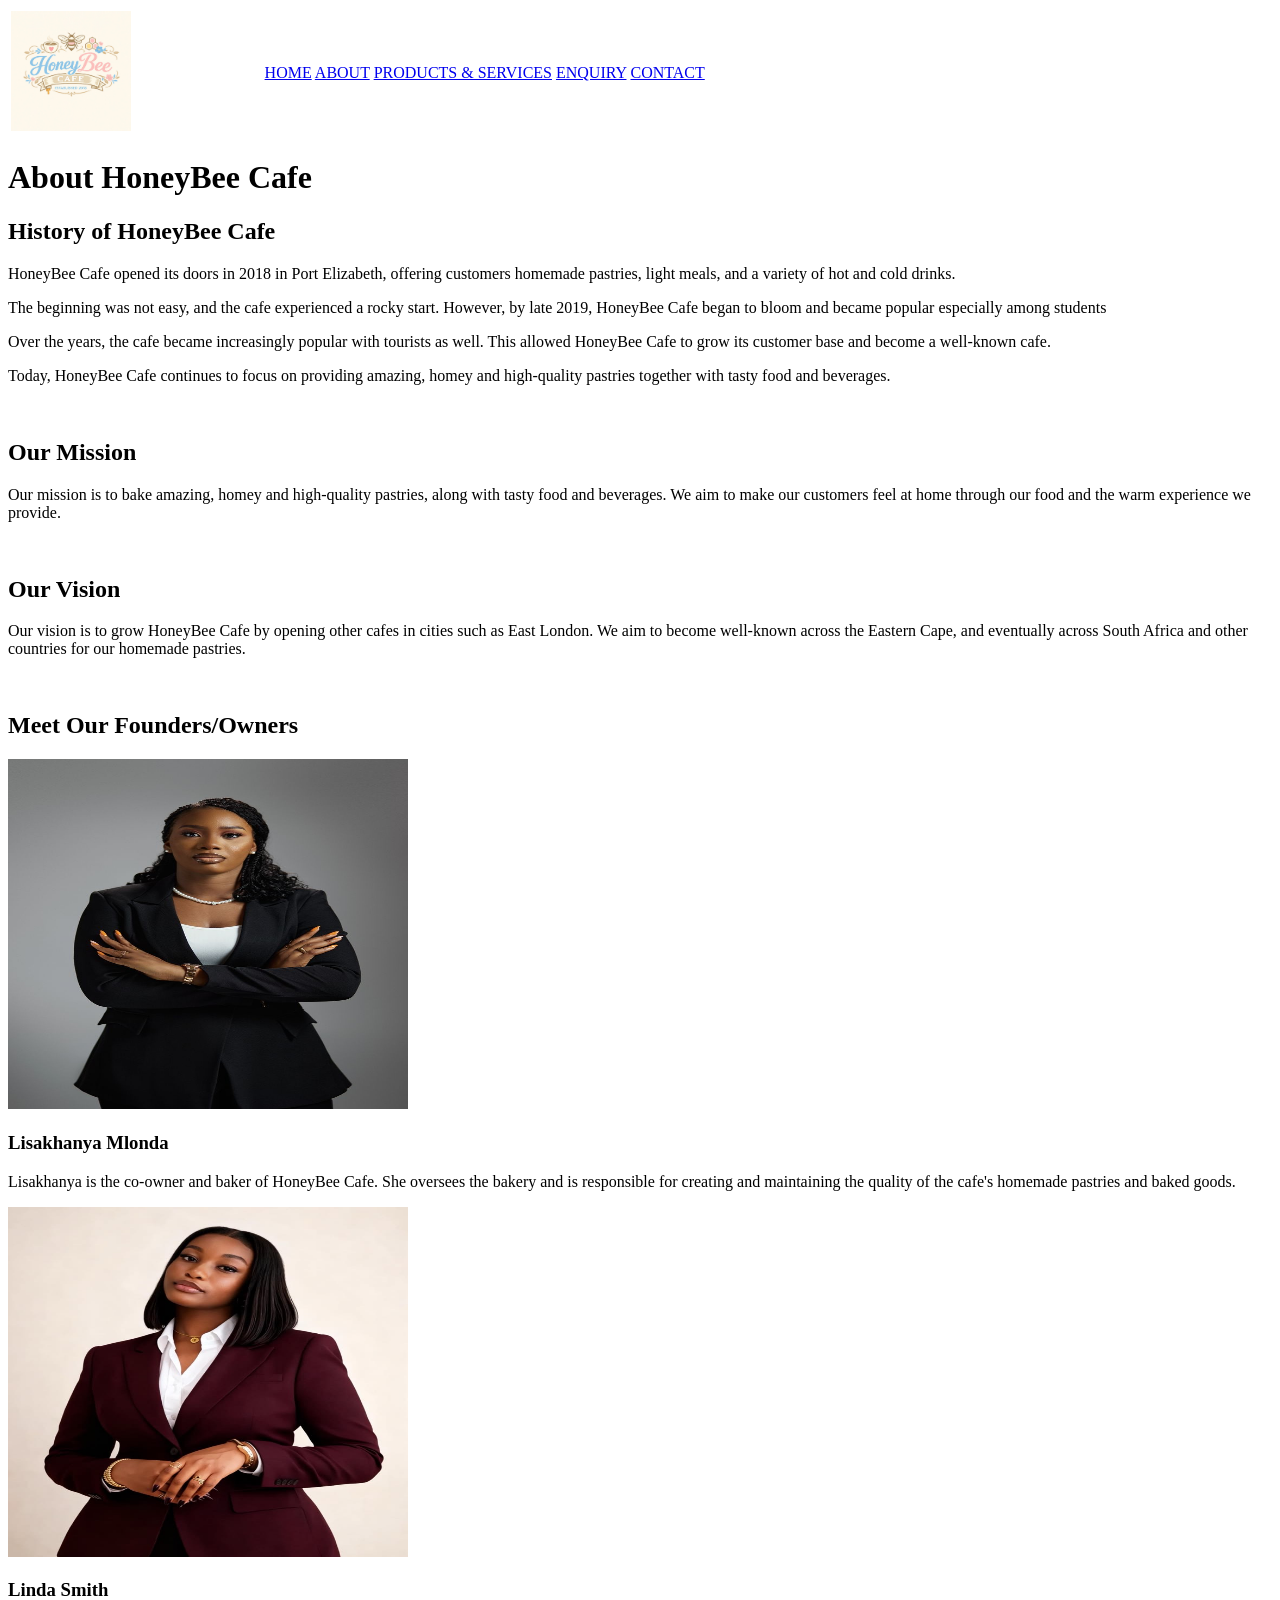
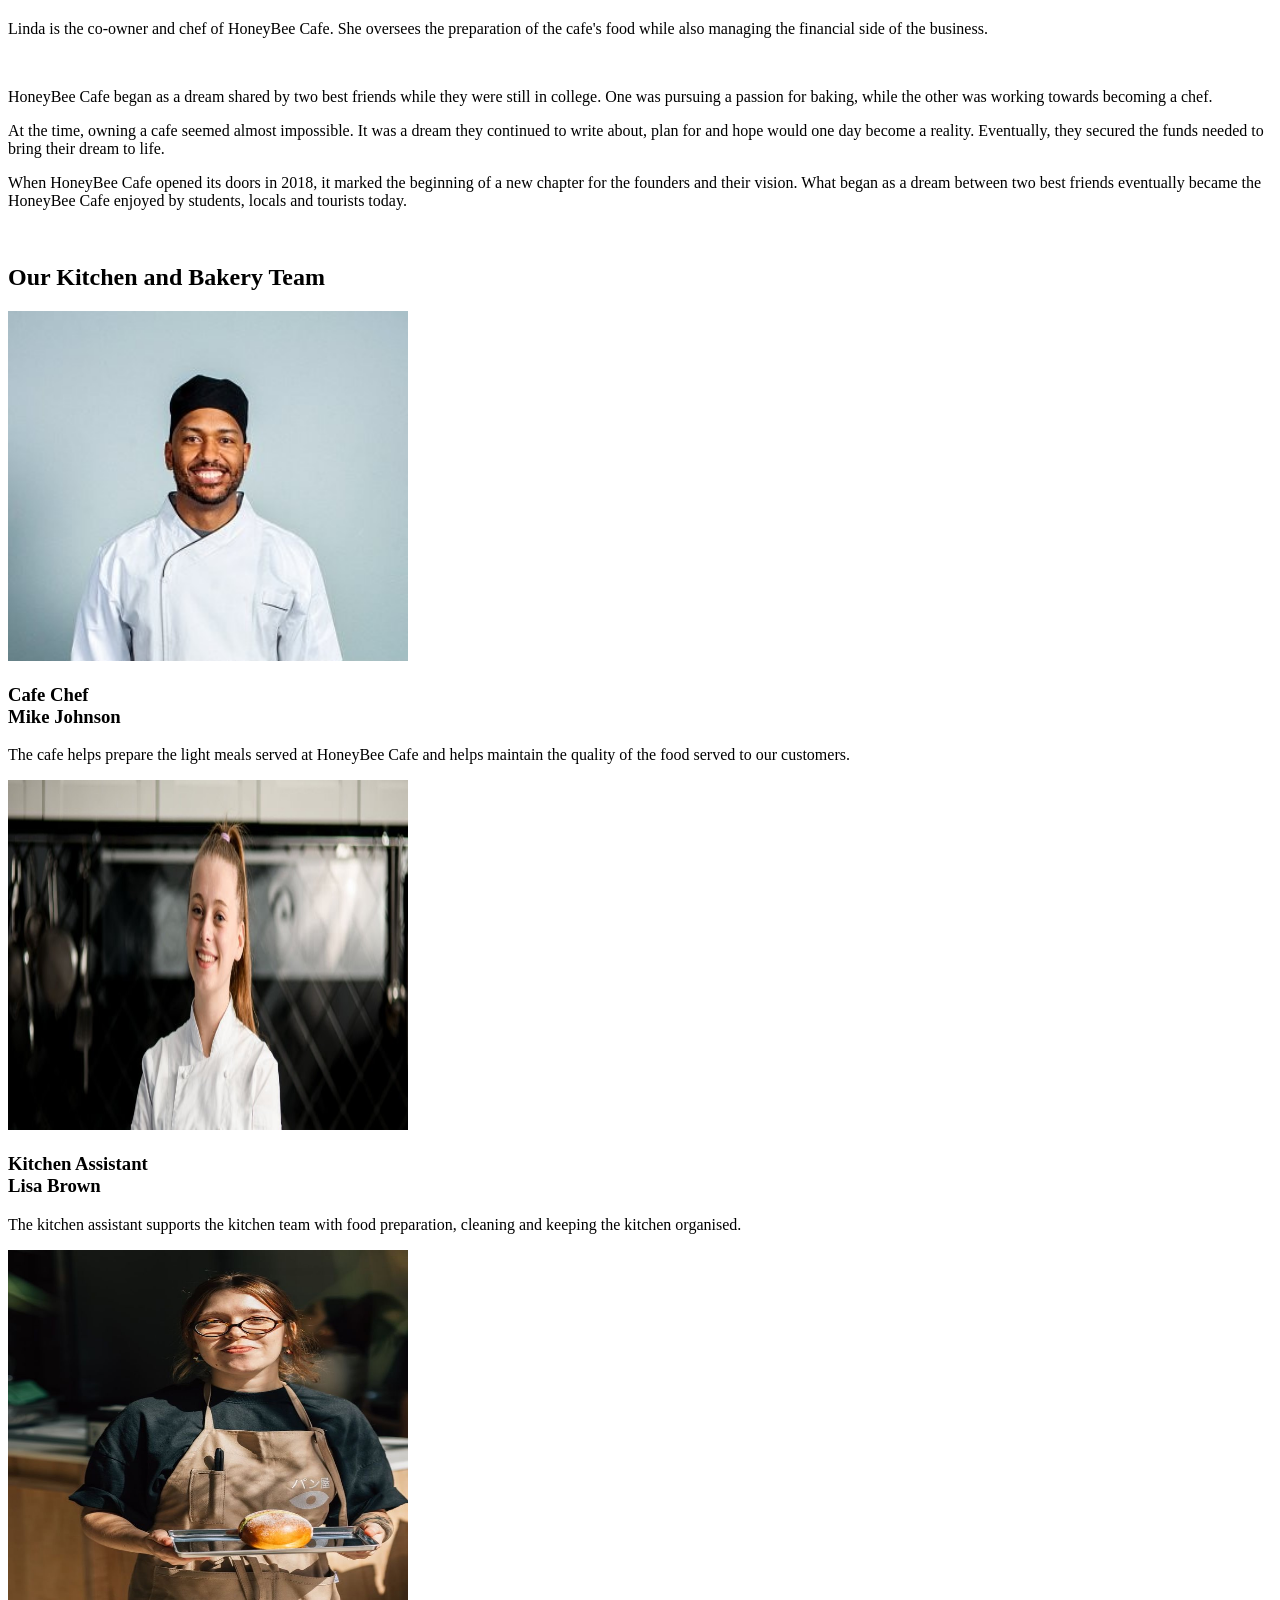
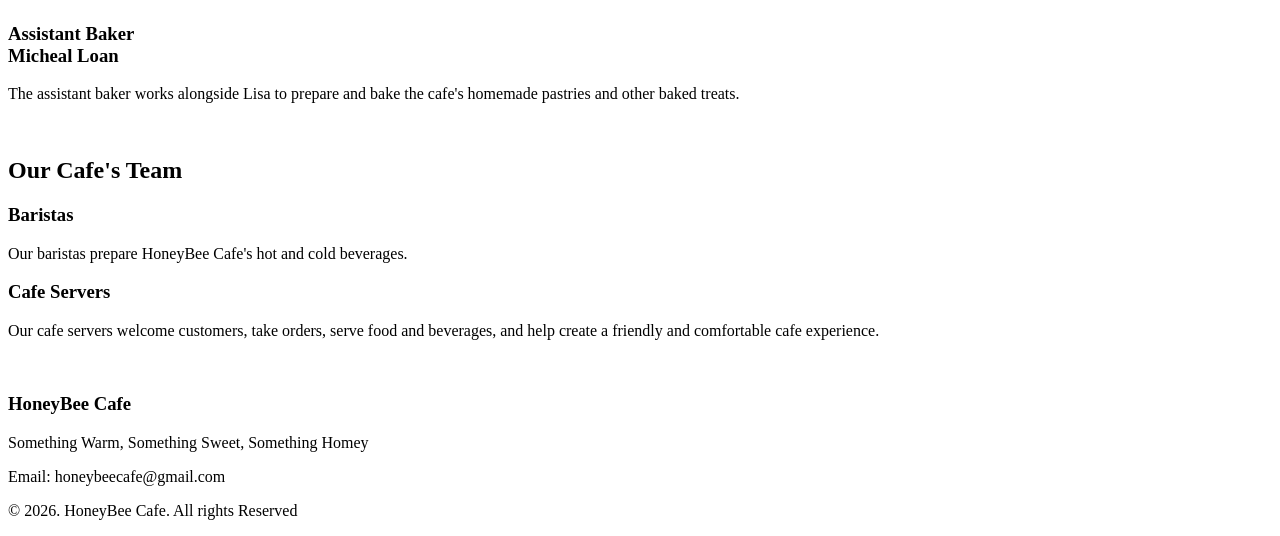
==== pages/about.html @ 74b0843b "Added more images" ====
<!DOCTYPE html>
<html lang="en">
<head>
    <meta charset="UTF-8">
    <meta name="viewport" content="width=device-width, initial-scale=1.0">
    <title>ABOUT | HoneyBee Cafe</title>
</head>
<body>
<!--Header Section-->
    <header>

        <table width="100%">
            <tr>
                <td width="20%">
                    <!--HoneyBee Cafe Logo-->
                    <img src="../assets/images/HoneyBee Logo.jpeg" alt="HoneyBee Cafe Logo" width="120">
                </td>
                <td>
                    <nav>
                        <!--Main Navigation Menu-->
                        <a href="../index.html">HOME</a>
                        <a href="./about.html">ABOUT</a>
                        <a href="./products&services.html">PRODUCTS & SERVICES</a>
                        <a href="./enquiry.html">ENQUIRY</a>
                        <a href="./contact.html">CONTACT</a>
                    </nav>
                </td>
            </tr>
        </table>
    </header>
    <!--Main Content-->
    <main>
        <!--Main heading of the About page-->
        <h1>About HoneyBee Cafe</h1>
        <!--Our Story-->
        <section>
            <h2>History of HoneyBee Cafe</h2>
            <!--Introduction to the cafe's history-->
            <p>
                HoneyBee Cafe opened its doors in 2018 in Port Elizabeth, 
                offering customers homemade pastries, light meals, 
                and a variety of hot and cold drinks.
            </p>
            <!--History of how the cafe began to grow-->
            <p>
                The beginning was not easy, and the cafe experienced a rocky start.
                However, by late 2019, HoneyBee Cafe began to bloom and became
                popular especially among students
            </p>
            <!--How the cafe's customer base expanded-->
            <p>
                Over the years, the cafe became increasingly popular with tourists as well.
                This allowed HoneyBee Cafe to grow its customer base and become a well-known cafe.
            </p>
            <!--Explains what the cafe continues to focus on-->
            <p>
                Today, HoneyBee Cafe continues to focus on providing amazing, 
                homey and high-quality pastries together with tasty food and beverages.
            </p>
        </section>
        <br/>
        <!--HoneyBee's Mission and Vision-->
        <section>
            <h2>Our Mission</h2>
            <p>
                Our mission is to bake amazing, homey and high-quality 
                pastries, along with tasty food and beverages.
                We aim to make our customers feel at home through our food and the warm experience we provide. 
            </p>
            <br/>
            <h2>Our Vision</h2>
            <p>
                Our vision is to grow HoneyBee Cafe by opening other cafes
                in cities such as East London. We aim to become well-known across 
                the Eastern Cape, and eventually across South Africa and other countries
                for our homemade pastries.
            </p>
        </section>
        <br/>
        <!--HoneyBee's Founders-->
        <section>
            <h2>Meet Our Founders/Owners</h2>
            <!--Introduction about the founders-->
            <article>
                <!--Lisakhanya's Information-->
                <img src="../assets/images/Owner-Baker.jpeg" alt="Owner-Baker" width="400" height="350">
                <h3>Lisakhanya Mlonda</h3>
                <p>
                   Lisakhanya is the co-owner and baker of HoneyBee Cafe.
                   She oversees the bakery and is responsible for creating 
                   and maintaining the quality of the cafe's homemade pastries and baked goods.
                </p>
            </article>            
            <article>
                <!--Linda's Information-->
                <img src="../assets/images/Owner-Financer.jpeg" alt="Owner-Financer" width="400" height="350">
                <h3>Linda Smith</h3>
                <p>
                    Linda is the co-owner and chef of HoneyBee Cafe. 
                    She oversees the preparation of the cafe's food while
                    also managing the financial side of the business.
                </p>
            </article>
            <br/>
            <p>
                HoneyBee Cafe began as a dream shared by two best friends 
                while they were still in college. One was pursuing a passion for baking, 
                while the other was working towards becoming a chef.
            </p>
            <p>
                At the time, owning a cafe seemed almost impossible. It was
                a dream they continued to write about, plan for and hope
                would one day become a reality. Eventually, they secured the 
                funds needed to bring their dream to life.
            </p>
            <p>
                When HoneyBee Cafe opened its doors in 2018, 
                it marked the beginning of a new chapter for the founders and 
                their vision. What began as a dream between two best friends 
                eventually became the HoneyBee Cafe enjoyed by students, locals and tourists today.
            </p>
        </section>
        <br/>
        <!--Kitchen and Bakery Team-->
        <section>
            <h2>Our Kitchen and Bakery Team</h2>
            <!--Information about the Cafe's Chef-->
            <article>
                <img src="../assets/images/Cafe Chef.jpg" alt="Cafe Chef" width="400" height="350">
                <h3>
                    Cafe Chef<br/>
                    Mike Johnson
                </h3>
                <p>
                    The cafe helps prepare the light meals served at HoneyBee Cafe
                    and helps maintain the quality of the food served to our customers.
                </p>
            </article>
            <!--Information about the Cafe's Kitchen Assistant-->
            <article>
                <img src="../assets/images/Kitchen Assistant.jpg" alt="Kitchen Assistant" width="400" height="350">
                <h3>
                    Kitchen Assistant<br/>
                    Lisa Brown
                </h3>
                <p>
                    The kitchen assistant supports the kitchen team with food
                    preparation, cleaning and keeping the kitchen organised.
                </p>
            </article>
            <!--Information about the Cafe's Assistant Baker-->
            <article>
                <img src="../assets/images/Assistant Baker.jpeg" alt="Assistant Baker" width="400" height="350">
                <h3>
                    Assistant Baker<br/>
                    Micheal Loan
                </h3>
                <p>
                    The assistant baker works alongside Lisa to prepare and bake
                    the cafe's homemade pastries and other baked treats.
                </p>
            </article>
        </section>
        <br/>
        <!--Team Members-->
        <section>
            <h2>Our Cafe's Team</h2>
            <article>
                <h3>Baristas</h3>
                <p>
                    Our baristas prepare HoneyBee Cafe's hot and cold beverages.
                </p>             
            </article>
            <article>
                <h3>Cafe Servers</h3>
                <p>
                    Our cafe servers welcome customers, take orders, serve food and beverages,
                    and help create a friendly and comfortable cafe experience.
                </p>
            </article>
        </section>
    </main>
    <br/>
    <!--Footer Section-->
    <footer>
        <h3>HoneyBee Cafe</h3>

        <p>Something Warm, Something Sweet, Something Homey</p>
        <p>Email: honeybeecafe@gmail.com</p>
        <p>&copy; 2026. HoneyBee Cafe. All rights Reserved</p>
    </footer>
</body>
</html>
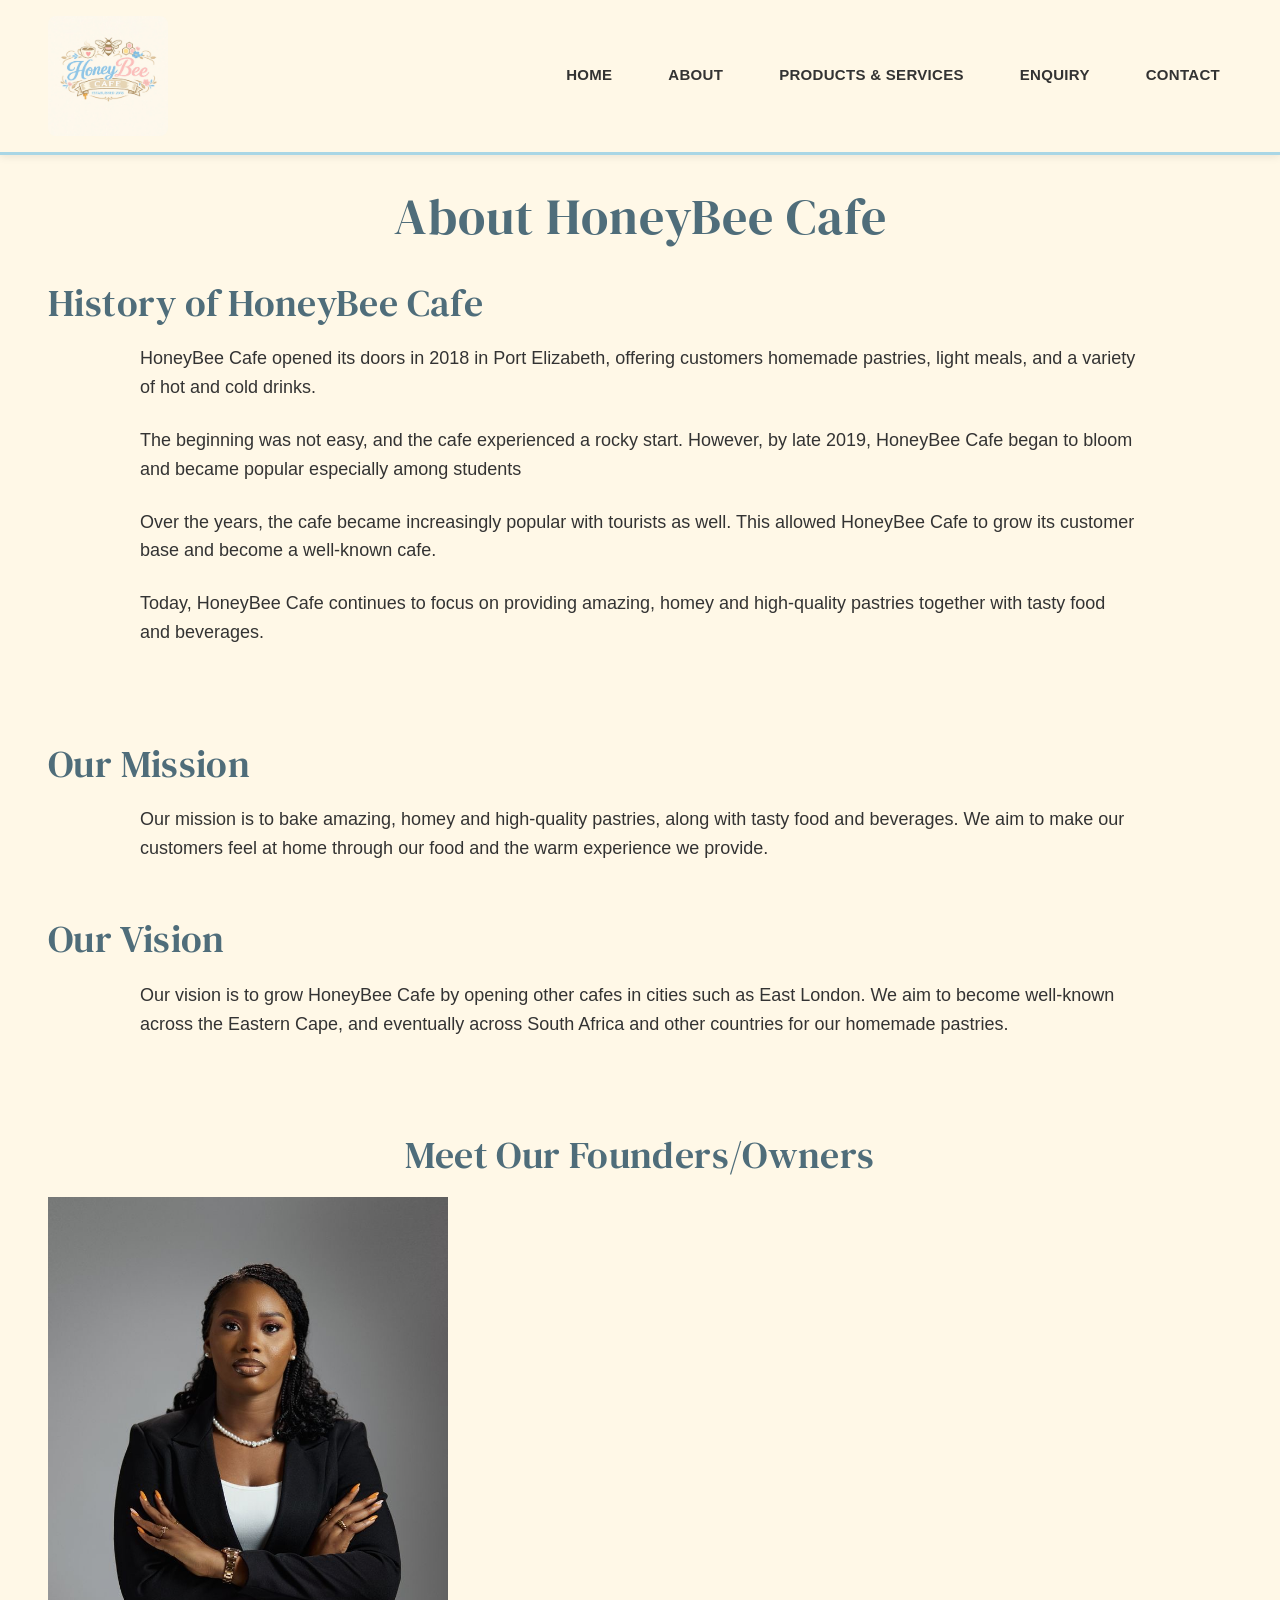
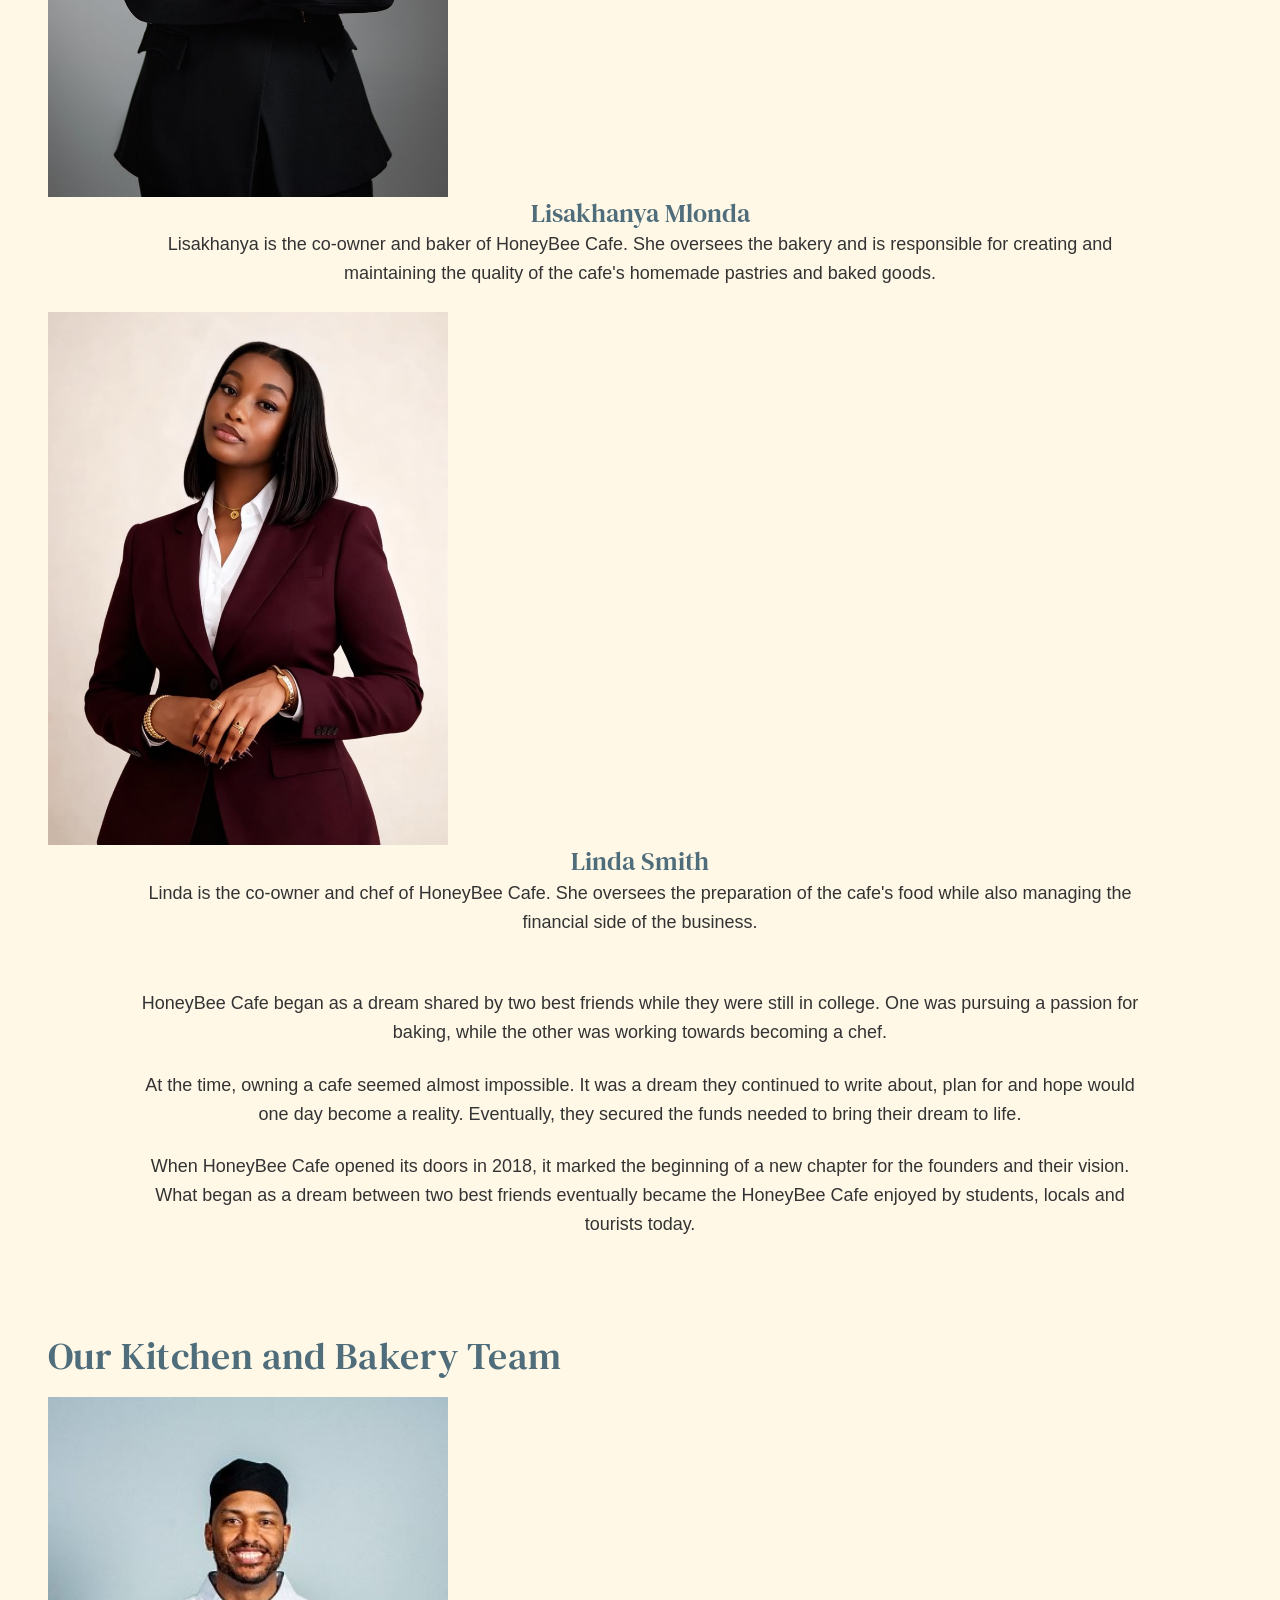
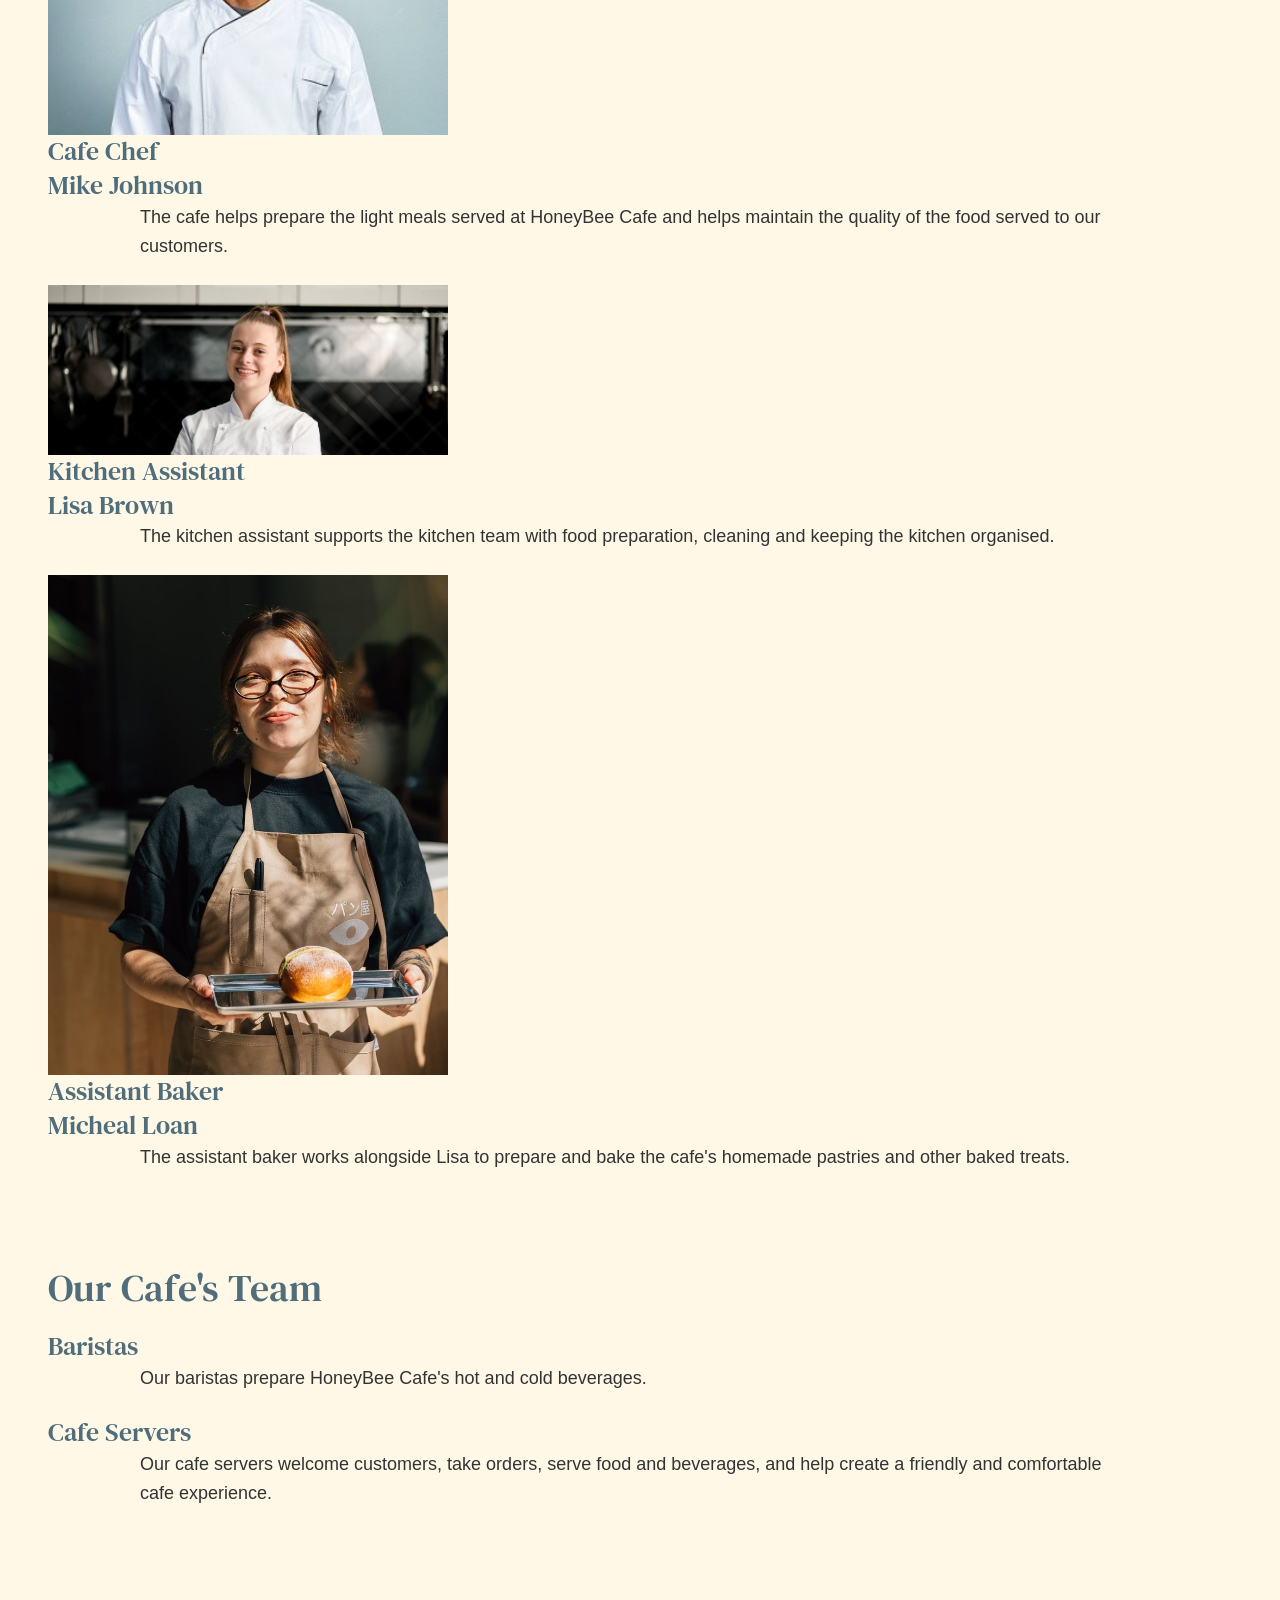
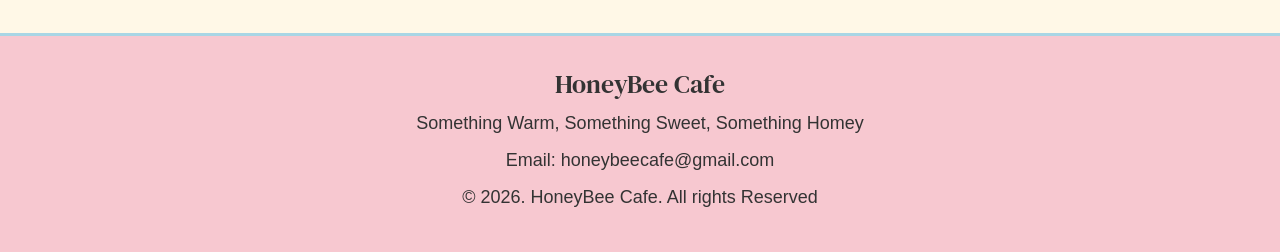
==== commit e186f8dd: "Updating about.html" ====
--- a/pages/about.html
+++ b/pages/about.html
@@ -3,6 +3,7 @@
 <head>
     <meta charset="UTF-8">
     <meta name="viewport" content="width=device-width, initial-scale=1.0">
+    <link rel="stylesheet" href="../assets/css/style.css">
     <title>ABOUT | HoneyBee Cafe</title>
 </head>
 <body>
@@ -81,7 +82,7 @@
         <section>
             <h2>Meet Our Founders/Owners</h2>
             <!--Introduction about the founders-->
-            <article>
+            <article class="team-member">
                 <!--Lisakhanya's Information-->
                 <img src="../assets/images/Owner-Baker.jpeg" alt="Owner-Baker" width="400" height="350">
                 <h3>Lisakhanya Mlonda</h3>
@@ -91,7 +92,7 @@
                    and maintaining the quality of the cafe's homemade pastries and baked goods.
                 </p>
             </article>            
-            <article>
+            <article class="team-member">
                 <!--Linda's Information-->
                 <img src="../assets/images/Owner-Financer.jpeg" alt="Owner-Financer" width="400" height="350">
                 <h3>Linda Smith</h3>
@@ -125,7 +126,7 @@
         <section>
             <h2>Our Kitchen and Bakery Team</h2>
             <!--Information about the Cafe's Chef-->
-            <article>
+            <article class="team-member">
                 <img src="../assets/images/Cafe Chef.jpg" alt="Cafe Chef" width="400" height="350">
                 <h3>
                     Cafe Chef<br/>
@@ -137,7 +138,7 @@
                 </p>
             </article>
             <!--Information about the Cafe's Kitchen Assistant-->
-            <article>
+            <article class="team-member">
                 <img src="../assets/images/Kitchen Assistant.jpg" alt="Kitchen Assistant" width="400" height="350">
                 <h3>
                     Kitchen Assistant<br/>
@@ -149,7 +150,7 @@
                 </p>
             </article>
             <!--Information about the Cafe's Assistant Baker-->
-            <article>
+            <article class="team-member">
                 <img src="../assets/images/Assistant Baker.jpeg" alt="Assistant Baker" width="400" height="350">
                 <h3>
                     Assistant Baker<br/>
--- a/assets/css/style.css
+++ b/assets/css/style.css
@@ -0,0 +1,503 @@
+/* 
+    HoneyBee Cafe
+    External CSS Stylesheet
+*/
+
+/* Google Fonts */
+@import url('https://fonts.googleapis.com/css2?family=DM+Serif+Display&family=DM+Serif+Text&display=swap');
+
+/* HoneyBee Café colour palette */
+:root {
+    --baby-blue: #A9D6E5;
+    --baby-pink: #F7C8D0;
+    --cream-white: #FFF8E7;
+    --dark-text: #333333;
+    --white: #FFFFFF;
+}
+
+/* CSS Reset */
+/* Removes the browser's default margin and padding */
+* {
+    margin: 0;
+    padding: 0;
+    box-sizing: border-box; 
+}
+
+/* Header visual styling */
+header {
+    background-color: var(--white);
+    border-bottom: 3px solid var(--baby-blue);
+    box-shadow: 0 2px 8px rgba(0, 0, 0, 0.08);
+}
+
+/* Styles the HoneyBee Cafe logo */
+header img {
+    border-radius: 8px;
+}
+
+/* Base styling */
+/* Styling for the entire webpage */
+body {
+    font-family: Arial, sans-serif;
+    font-size: 18px;
+    line-height: 1.6;
+    background-color: var(--cream-white);
+    color: var(--dark-text);
+}
+
+/* Heading visual styling */
+h1,
+h2,
+h3 {
+    color: #4F6D7A;
+}
+
+/*H1: Main headings*/
+h1 {
+    font-family: 'DM Serif Display', serif;
+    font-size: 3.125rem;
+    font-weight: 400;
+    line-height: 1.2;
+    letter-spacing: 0.02em;
+}
+
+/*H2: Section headings*/
+h2 {
+    font-family: 'DM Serif Text', serif;
+    font-size: 2.375rem; 
+    font-weight: 400;
+    line-height: 1.3;
+    letter-spacing: 0.01em;
+}
+
+/* H3: Subsection headings */
+h3 {
+    font-family: 'DM Serif Text', serif;
+    font-size: 1.625rem;
+    font-weight: 400;
+    line-height: 1.3;
+}
+
+/*Paragraphs*/
+p {
+    font-family: Arial, sans-serif;
+    font-size: 1.125rem;
+    font-weight: 400;
+    line-height: 1.6;
+}
+
+/* Image styling */
+/* Help images adjust to smaller screens */
+img {
+    max-width: 100%;
+    height: auto;
+
+    display: block;
+}
+
+/* Link Styling */
+a {
+    text-decoration: none;
+ 
+    /* Baby Blue */
+    color: #6FA8DC;
+}
+
+/* Navigation layout */
+/* Places the navigation links in a row */
+nav {
+    display: flex;
+    justify-content: flex-end;
+    align-items: center;
+    gap: 2rem;
+}
+
+/* Navigation text */
+nav a {
+    font-family: Arial, sans-serif;
+    font-size: 0.9375rem;
+    font-weight: 600;
+    letter-spacing: 0.02em;
+}
+
+/* Styles each navigation link */
+nav a{
+    color: #333333;
+    white-space: nowrap;
+}
+
+/* Navigation visual styling */
+nav a {
+    color: var(--dark-text);
+    padding: 0.5rem 0.75rem;
+    border-bottom: 2px solid transparent;
+}
+
+/* Changes the navigation link when the mouse moves over it */
+nav a:hover {
+    color: #5B9BD5;
+    border-bottom: 2px solid var(--baby-pink);
+}
+
+/* Shows which navigation link has keyboard focus */
+nav a:focus {
+    outline: 2px solid var(--baby-blue);
+    outline-offset: 3px;
+}
+
+/* Styling while the navigation link is being clicked */
+nav a:active {
+    color: #5B9BD5;
+}
+
+/* Button text */
+button, 
+input[type="submit"] {
+    font-family: Arial, sans-serif;
+    font-size: 0.9375rem;
+    font-weight: 600;
+}
+
+/* Header layout */
+/* Styles the main header area */
+header {
+    width: 100%;
+    padding: 1rem 3rem;
+    background-color: #FFF8E7;
+}
+
+/* Makes the header table use the full available width */
+header table {
+    width: 100%;
+    border-collapse: collapse;
+}
+
+/* Keeps the logo from becoming too large */
+header img {
+    width: 120px;
+    height: auto;
+}
+
+
+
+/* Main content layout */
+main {
+    width: 100%;
+    max-width: 1400px;
+    margin: 0 auto;
+    padding: 2rem 3rem;
+}
+
+/* Section layout */
+section {
+    margin-bottom: 4rem;
+}
+
+/* Welcome section */
+main > section:first-child {
+    text-align: center;
+}
+
+/* Adds space below the main heading */
+main > section:first-child h1 {
+    margin-bottom: 1rem;
+}
+
+/* Adds space below the second heading */
+main > section:first-child h2 {
+    margin-bottom: 1.5rem;
+}
+
+/* Controls the width of the welcome paragraph */
+main > section:first-child p {
+    max-width: 900px;
+    margin: 0 auto 2rem;
+}
+
+/* Hero image */
+main > section:first-child img {
+    width: 100%;
+    max-height: 550px;
+    object-fit: cover;
+    margin: 0 auto;
+}
+
+/* Cafe highlights */
+main > section:nth-of-type(3) {
+    text-align: center;
+}
+
+main > section:nth-of-type(3) table {
+    width: 100%;
+    border-collapse: separate;
+    border-spacing: 2rem;
+}
+
+main > section:nth-of-type(3) td {
+    width: 33.33%;
+    vertical-align: top;
+}
+
+main > section:nth-of-type(3) td img {
+    width: 200px;
+    height: 250px;
+    object-fit: cover;
+    margin: 0 auto 1rem;
+}
+
+main > section:nth-of-type(3) td h3 {
+    margin-top: 0.5rem;
+}
+
+/* Highlight cards */
+main > section:nth-of-type(3) td {
+    background-color: var(--white);
+    padding: 1.5rem;
+    border: 2px solid var(--baby-pink);
+    box-shadow: 0 3px 10px rgba(0, 0, 0, 0.08);
+}
+
+/* Gives the highlight cards a small visual effect on hover */
+main > section:nth-of-type(3) td:hover {
+    transform: translateY(-5px);
+    box-shadow: 0 6px 14px rgba(0, 0, 0, 0.12);
+}
+
+/* Footer layout */
+footer {
+    width: 100%;
+    padding: 2rem 3rem;
+    text-align: center;
+    background-color: #F8D7DA;
+}
+
+footer h3 {
+    margin-bottom: 0.5rem;
+}
+
+/* Keeps the footer content readable */
+footer p {
+    max-width: 900px;
+    margin: 0.5rem auto;
+}
+
+/* About page layout */
+/* Centres the main About page heading */
+main > h1 {
+    text-align: center;
+    margin-bottom: 2rem;
+}
+
+/* Adds spacing between the About page sections */
+main section {
+    margin-bottom: 4rem;
+}
+
+/* Controls the width of paragraphs */
+main section p {
+    max-width: 1000px;
+    margin: 0 auto 1.5rem;
+}
+
+/* Founders and team layout */
+/* Makes the tables containing people use the available width */
+main section table {
+    width: 100%;
+    border-collapse: separate;
+    border-spacing: 2rem;
+}
+
+/* Keeps people in separate columns on desktop */
+main section table td {
+    text-align: center;
+    vertical-align: top;
+}
+
+/* Keeps team images consistent */
+main section table td img {
+    width: 200px;
+    height: 200px;
+    object-fit: cover;
+    margin: 0 auto 1rem;
+}
+
+/* Products & Services page */
+/* Centres the MENU heading */
+main > h1 {
+    text-align: center;
+    margin-bottom: 3rem;
+}
+
+/* Gives the product tables a clean desktop layout */
+main section table {
+    width: 100%;
+    border-collapse: separate;
+    border-spacing: 1.5rem;
+}
+
+/* Centres each product */
+main section table td {
+    text-align: center;
+    vertical-align: top;
+    width: 25%;
+}
+
+/* Keeps the product images consistent */
+main section table td img {
+    width: 200px;
+    height: 200px;
+    object-fit: cover;
+    margin: 0 auto 1rem;
+}
+
+/* Product image styling */
+main section table td img {
+    border: 2px solid var(--baby-blue);
+    box-shadow: 0 3px 8px rgba(0, 0, 0, 0.08);
+}
+
+/* Product names */
+main section table td h3 {
+    color: var(--dark-text);
+    font-family: Arial, sans-serif;
+    font-size: 1.125rem;
+    font-weight: 600;
+    margin-top: 0.75rem;
+}
+
+/* Contact page layout */
+/* Centres the Contact page heading */
+main > h1 {
+    text-align: center;
+    margin-bottom: 2rem;
+}
+
+/* Keeps the contact sections readable */
+main section {
+    margin-bottom: 4rem;
+}
+
+/* Centres the section headings */
+main section h2 {
+    margin-bottom: 1rem;
+}
+
+/* Makes the Google Maps iframe responsive */
+iframe {
+    width: 100%;
+    max-width: 100%;
+    min-height: 400px;
+    border: 0;
+}
+
+/* Enquiry page layout */
+/* Centres the Enquiry page heading */
+main > h1 {
+    text-align: center;
+    margin-bottom: 2rem;
+}
+
+/* Keeps the form from becoming too wide */
+form {
+    max-width: 900px;
+    margin: 0 auto;
+}
+
+/* Creates spacing around each group of form fields */
+fieldset {
+    margin-bottom: 2rem;
+    padding: 1.5rem;
+}
+
+/* Form element layout */
+input,
+select,
+textarea {
+    width: 100%;
+    max-width: 100%;
+    padding: 0.75rem;
+    margin-top: 0.5rem;
+}
+
+/* Styles text fields, dropdowns and text areas */
+input,
+select,
+textarea {
+    font-family: Arial, sans-serif;
+    font-size: 1rem;
+    border: 1px solid #CCCCCC;
+    background-color: var(--cream-white);
+    color: var(--dark-text);
+}
+
+/* Highlights the field currently being used */
+input:focus,
+select:focus,
+textarea:focus {
+    outline: 2px solid var(--baby-blue);
+    border-color: var(--baby-blue);
+}
+
+/* Allows the message boxes to be resized vertically */
+textarea {
+    min-height: 150px;
+    resize: vertical;
+}
+
+/* Form visual styling */
+form {
+    background-color: var(--white);
+    padding: 2rem;
+    border: 2px solid var(--baby-blue);
+    box-shadow: 0 3px 10px rgba(0, 0, 0, 0.08);
+}
+
+fieldset {
+    border: 1px solid var(--baby-pink);
+    padding: 1.5rem;
+}
+
+legend {
+    padding: 0 0.5rem;
+    font-family: 'DM Serif Text', serif;
+    font-size: 1.625rem;
+    color: #4F6D7A;
+}
+
+/* Button styling */
+button,
+input[type="submit"] {
+    background-color: var(--baby-blue);
+    color: var(--dark-text);
+    border: 2px solid var(--baby-blue);
+    padding: 0.75rem 1.5rem;
+    cursor: pointer;
+}
+
+button:hover,
+input[type="submit"]:hover {
+    background-color: var(--baby-pink);
+    border-color: var(--baby-pink);
+}
+
+button:focus,
+input[type="submit"]:focus {
+    outline: 2px solid #5B9BD5;
+    outline-offset: 3px;
+}
+
+button:active,
+input[type="submit"]:active {
+    transform: translateY(1px);
+}
+
+/* Footer visual styling */
+
+footer {
+    background-color: var(--baby-pink);
+    border-top: 3px solid var(--baby-blue);
+}
+
+footer h3 {
+    color: var(--dark-text);
+}
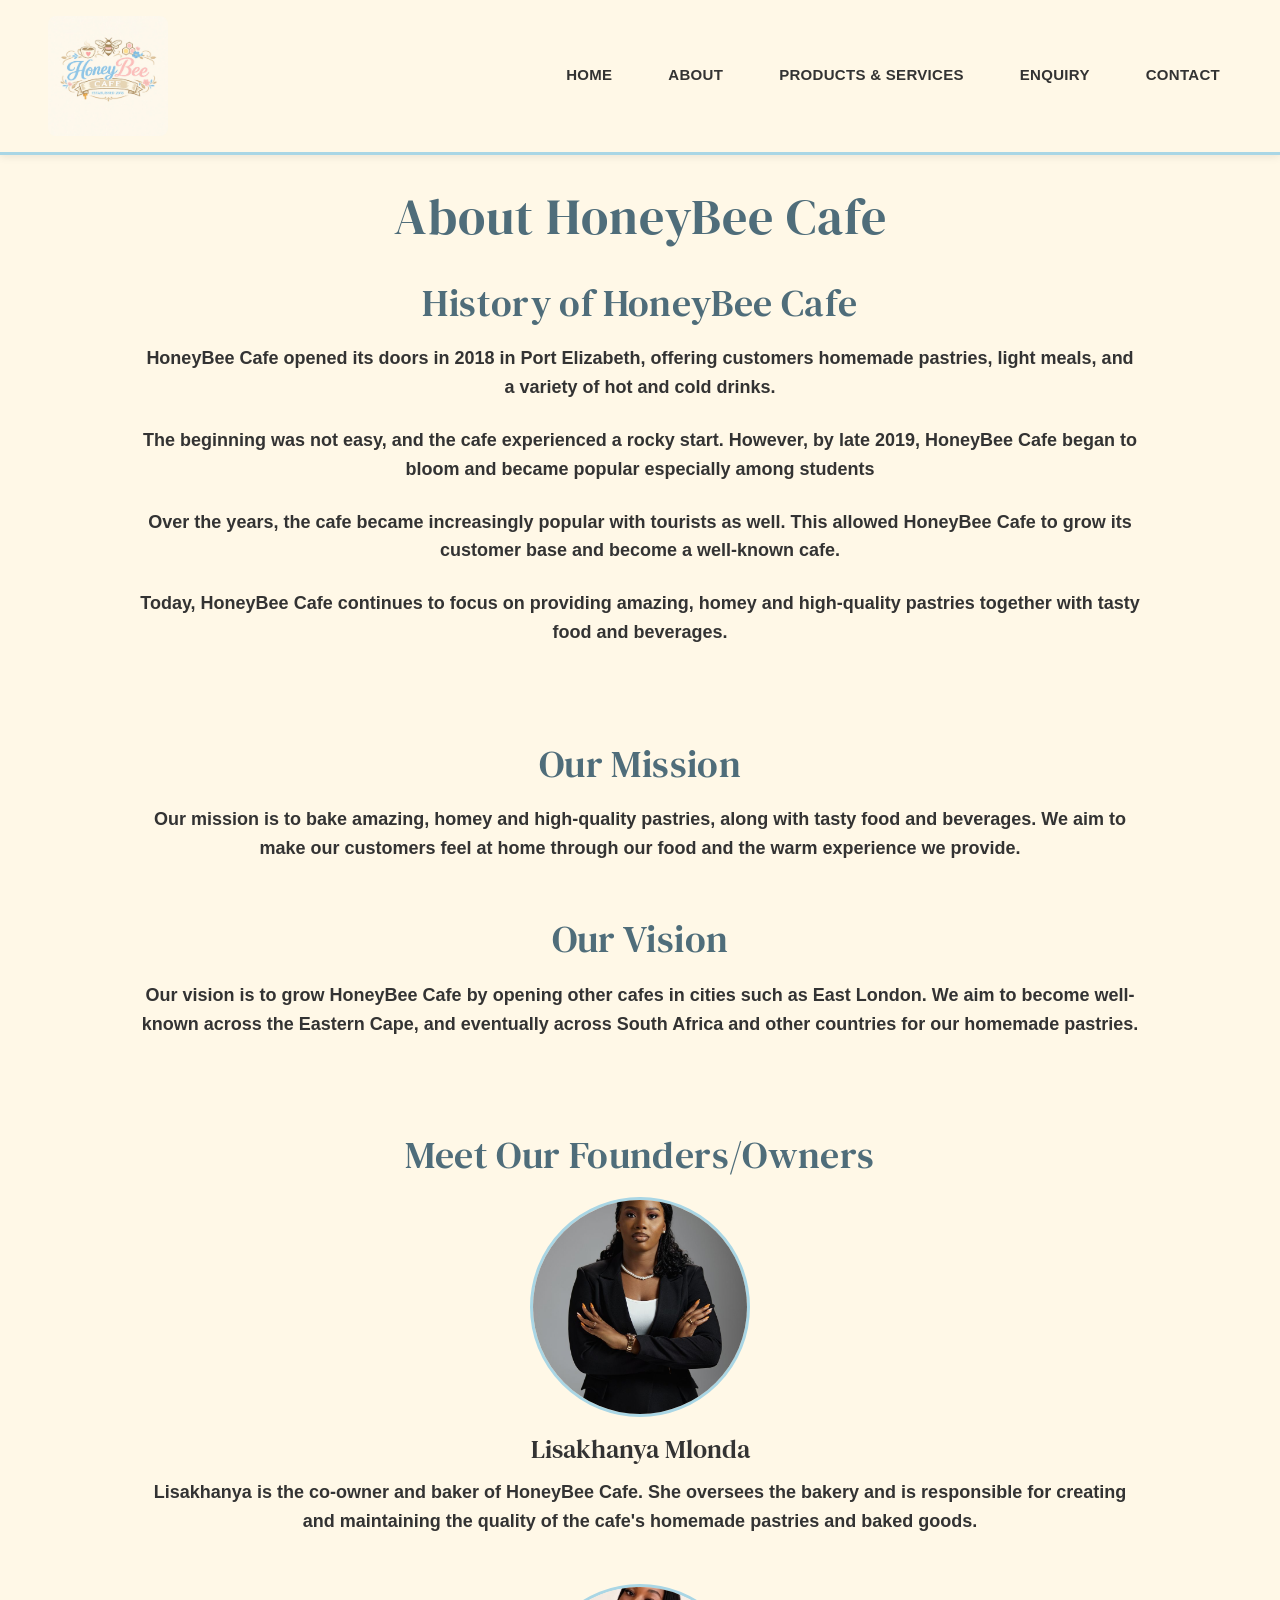
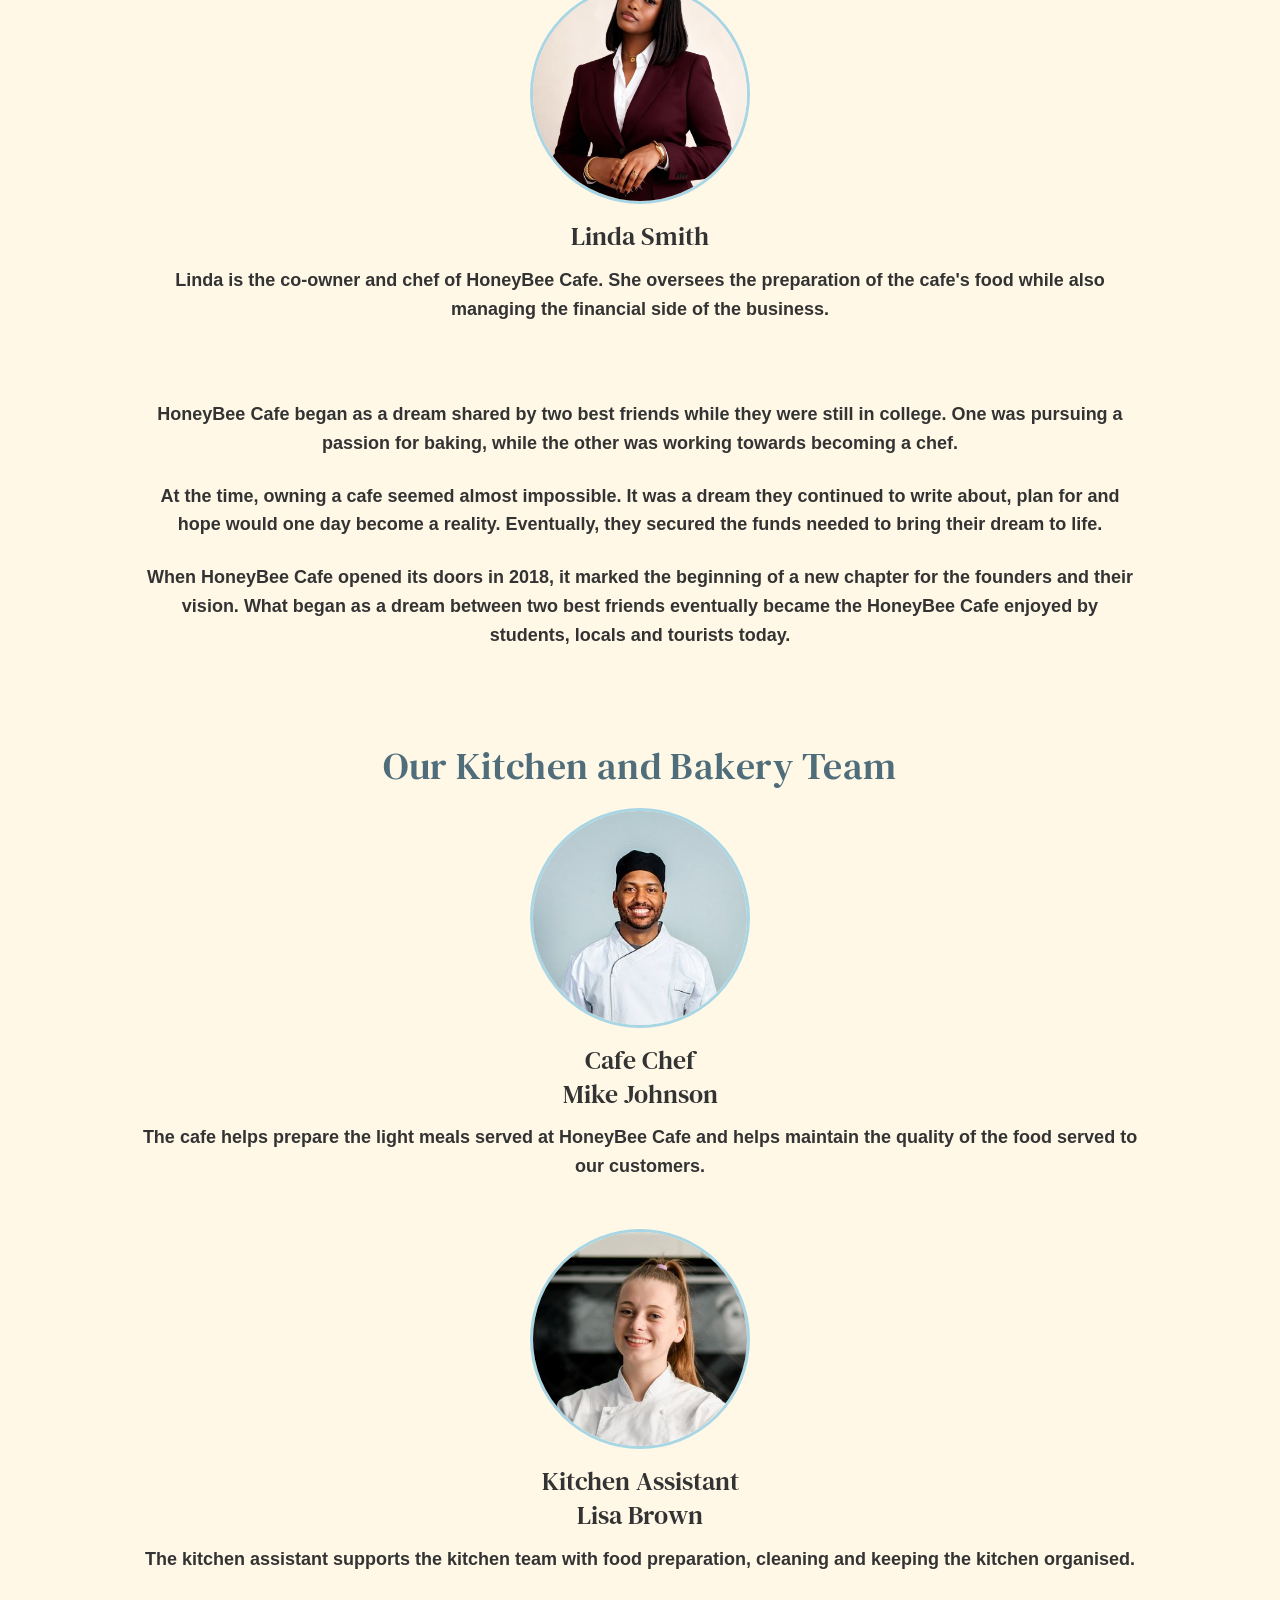
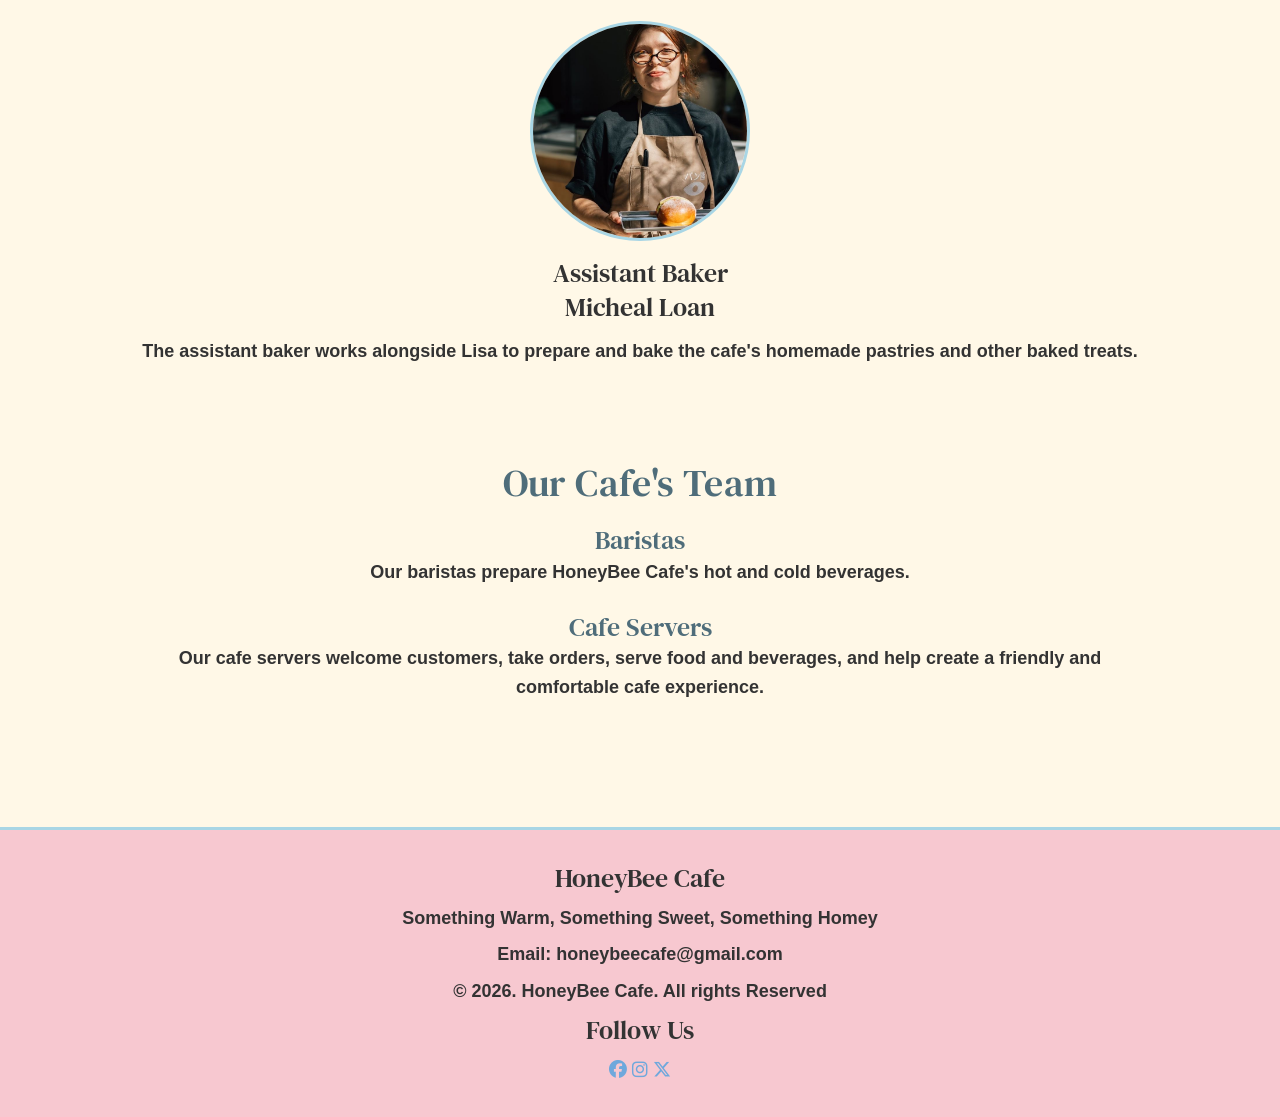
==== commit fa26526d: "Updated about.html" ====
--- a/pages/about.html
+++ b/pages/about.html
@@ -4,6 +4,8 @@
     <meta charset="UTF-8">
     <meta name="viewport" content="width=device-width, initial-scale=1.0">
     <link rel="stylesheet" href="../assets/css/style.css">
+    <link rel="icon" type="image/jpeg" href="../assets/images/favicon.logo.jpeg">
+    <link rel="stylesheet" href="https://cdnjs.cloudflare.com/ajax/libs/font-awesome/6.5.2/css/all.min.css">
     <title>ABOUT | HoneyBee Cafe</title>
 </head>
 <body>
@@ -189,6 +191,25 @@
         <p>Something Warm, Something Sweet, Something Homey</p>
         <p>Email: honeybeecafe@gmail.com</p>
         <p>&copy; 2026. HoneyBee Cafe. All rights Reserved</p>
+
+        <h3 class="follow">Follow Us</h3>
+
+        <div class="social-icons">
+            <!-- Facebook icon -->
+            <a href="https://www.facebook.com/" target="_blank" aria-label="Facebook">
+                <i class="fa-brands fa-facebook"></i>
+            </a>
+
+            <!-- Instagram icon -->
+            <a href="https://www.instagram.com/" target="_blank" aria-label="Instagram">
+                <i class="fa-brands fa-instagram"></i>
+            </a>
+
+            <!-- X/Twitter icon -->
+            <a href="https://x.com/" target="_blank" aria-label="Twitter">
+                <i class="fa-brands fa-x-twitter"></i>
+            </a>
+        </div>
     </footer>
 </body>
 </html>
--- a/assets/css/style.css
+++ b/assets/css/style.css
@@ -68,6 +68,7 @@
     font-weight: 400;
     line-height: 1.3;
     letter-spacing: 0.01em;
+    text-align: center;
 }
 
 /* H3: Subsection headings */
@@ -249,16 +250,20 @@
     margin-top: 0.5rem;
 }
 
-/* Highlight cards */
-main > section:nth-of-type(3) td {
+/* Product cards - Food, Drinks and Desserts */
+main section table td {
     background-color: var(--white);
     padding: 1.5rem;
     border: 2px solid var(--baby-pink);
     box-shadow: 0 3px 10px rgba(0, 0, 0, 0.08);
 }
 
-/* Gives the highlight cards a small visual effect on hover */
-main > section:nth-of-type(3) td:hover {
+main section table td {
+    transition: transform 0.3s ease, box-shadow 0.3s ease;
+}
+
+/* Makes all product cards lift when hovered */
+main section table td:hover {
     transform: translateY(-5px);
     box-shadow: 0 6px 14px rgba(0, 0, 0, 0.12);
 }
@@ -331,6 +336,7 @@
 /* Gives the product tables a clean desktop layout */
 main section table {
     width: 100%;
+    table-layout: fixed;
     border-collapse: separate;
     border-spacing: 1.5rem;
 }
@@ -340,6 +346,7 @@
     text-align: center;
     vertical-align: top;
     width: 25%;
+    overflow-wrap: break-word;
 }
 
 /* Keeps the product images consistent */
@@ -382,11 +389,14 @@
     margin-bottom: 1rem;
 }
 
-/* Makes the Google Maps iframe responsive */
+/* Centres the map and makes it square */
 iframe {
-    width: 100%;
+    width: 500px;
+    height: 500px;
     max-width: 100%;
-    min-height: 400px;
+    min-height: 300px;
+    display: block;
+    margin: 2rem auto;
     border: 0;
 }
 
@@ -417,6 +427,18 @@
     max-width: 100%;
     padding: 0.75rem;
     margin-top: 0.5rem;
+}
+
+/* Aligns the delivery and collection options */
+fieldset input[type="radio"] {
+    width: auto;
+    margin-right: 0.5rem;
+    margin-left: 0;
+}
+
+/* Adds spacing between the two options */
+fieldset label {
+    margin-right: 1.5rem;
 }
 
 /* Styles text fields, dropdowns and text areas */
@@ -500,4 +522,264 @@
 
 footer h3 {
     color: var(--dark-text);
+}
+
+/* Product Card Styling */
+/* Keeps all product cards the same height */
+main section table td {
+    min-height: 400px;
+    padding: 1rem;
+}
+
+/* Keeps product images the same size */
+main section table td img {
+    width: 200px;
+    height: 200px;
+    object-fit: cover;
+    margin: 0 auto 1rem;
+}
+
+/* Styles the product name */
+main section table td h3 {
+    margin-top: 0.75rem;
+    margin-bottom: 0.75rem;
+}
+
+/* Styles the product price */
+main section table td p {
+    margin-top: 0.5rem;
+}
+
+/* Responsive design tablet */
+/* Applies when the screen is 768px or smaller */
+@media screen and (max-width: 768px) {
+
+    /* Reduces the spacing around the header */
+    header {
+        padding: 1rem 1.5rem;
+    }
+
+    /* Changes the navigation from one horizontal row
+       to a wrapped layout */
+    nav {
+        flex-wrap: wrap;
+        justify-content: center;
+        gap: 1rem;
+    }
+
+    /* Reduces the main content spacing */
+    main {
+        padding: 1.5rem;
+    }
+
+    /* Makes the main heading slightly smaller */
+    h1 {
+        font-size: 2.75rem;
+    }
+
+    /* Makes section headings slightly smaller */
+    h2 {
+        font-size: 2rem;
+    }
+
+    /* Makes sub-headings slightly smaller */
+    h3 {
+        font-size: 1.5rem;
+    }
+
+    /* Reduces the space between sections */
+    section {
+        margin-bottom: 3rem;
+    }
+}
+
+/* Responsive design mobile */
+/* Applies when the screen is 480px or smaller */
+@media screen and (max-width: 480px) {
+
+    /* Reduces header spacing */
+    header {
+        padding: 1rem;
+    }
+
+    /* Places the navigation links in a vertical layout */
+    nav {
+        flex-direction: column;
+        gap: 0.5rem;
+    }
+
+    /* Makes the navigation links easier to tap */
+    nav a {
+        display: block;
+        width: 100%;
+        text-align: center;
+        padding: 0.5rem;
+    }
+
+    /* Reduces the main content padding */
+    main {
+        padding: 1rem;
+    }
+
+    /* Smaller mobile main heading */
+    h1 {
+        font-size: 2.25rem;
+    }
+
+    /* Smaller mobile section heading */
+    h2 {
+        font-size: 1.75rem;
+    }
+
+    /* Smaller mobile sub-heading */
+    h3 {
+        font-size: 1.375rem;
+    }
+
+    /* Keeps paragraph text readable on mobile */
+    p {
+        font-size: 1rem;
+    }
+
+    /* Makes the Home page highlight table fit a phone */
+    main > section:nth-of-type(3) table,
+    main > section:nth-of-type(3) tbody,
+    main > section:nth-of-type(3) tr {
+        display: block;
+        width: 100%;
+    }
+
+    /* Places each highlight underneath the previous one */
+    main > section:nth-of-type(3) td {
+        display: block;
+        width: 100%;
+        margin-bottom: 1.5rem;
+    }
+
+    /* Reduces the spacing around forms */
+    form {
+        padding: 1rem;
+    }
+
+    /* Prevents form elements from overflowing */
+    input,
+    select,
+    textarea,
+    button {
+        max-width: 100%;
+    }
+
+    /* Reduces fieldset padding */
+    fieldset {
+        padding: 1rem;
+    }
+
+    /* Makes the footer more compact */
+    footer {
+        padding: 1.5rem 1rem;
+    }
+
+    /* Product tables become a single-column layout on mobile */
+    main section table,
+    main section tbody,
+    main section tr {
+        display: block;
+        width: 100%;
+    }
+
+    /* Each product occupies the full mobile width */
+    main section table td {
+        display: block;
+        width: 100%;
+        margin-bottom: 2rem;
+    }
+
+    /* Makes the product images smaller on mobile */
+    main section table td img {
+        width: 180px;
+        height: 180px;
+        margin-left: auto;
+        margin-right: auto;
+    }
+
+    /* Makes the Google Map shorter on mobile */
+    iframe {
+        width: 100%;
+        height: 350px;
+        min-height: 300px;
+    }
+}
+
+/* About page - centres team members */
+.team-member {
+    text-align: center;
+    margin-bottom: 3rem;
+}
+
+/* About page - makes team member pictures round */
+.team-member img {
+    width: 220px;
+    height: 220px;
+    object-fit: cover;
+    border-radius: 50%;
+    margin: 0 auto 1rem;
+    display: block;
+    border: 3px solid var(--baby-blue);
+    transition: all 0.3s ease;
+}
+
+/* Enlarge the picture when the user hovers over it */
+.team-member img:hover {
+    width: 350px;
+    height: 350px;
+    border-radius: 10px;
+    cursor: pointer;
+}
+
+/* About page - styles the team member names */
+.team-member h3 {
+    margin-bottom: 0.75rem;
+    color: var(--dark-text);
+}
+
+/* Centres the Baristas and Cafe Servers sections */
+main section:last-of-type article {
+    text-align: center;
+}
+
+/* Centres the Make an Enquiry link */
+.enquiry-link {
+    text-align: center;
+    margin-top: 2rem;
+}
+
+/* Centres and slightly bolds the enquiry introduction */
+.enquiry-intro {
+    text-align: center;
+    font-weight: 600;
+    margin-bottom: 2rem;
+}
+
+/* Slightly bolds paragraph text */
+p {
+    text-align: center;
+    font-weight: 600;
+    margin-bottom: 2rem;
+}
+
+.location {
+    text-align: center;
+    margin-bottom: 2rem;
+}
+
+.contact-info {
+    text-align: center;
+    margin-bottom: 2rem;
+}
+
+/* Centres the buttons */
+button,
+input[type="submit"] {
+    display: block;
+    margin: 1rem auto;
 }
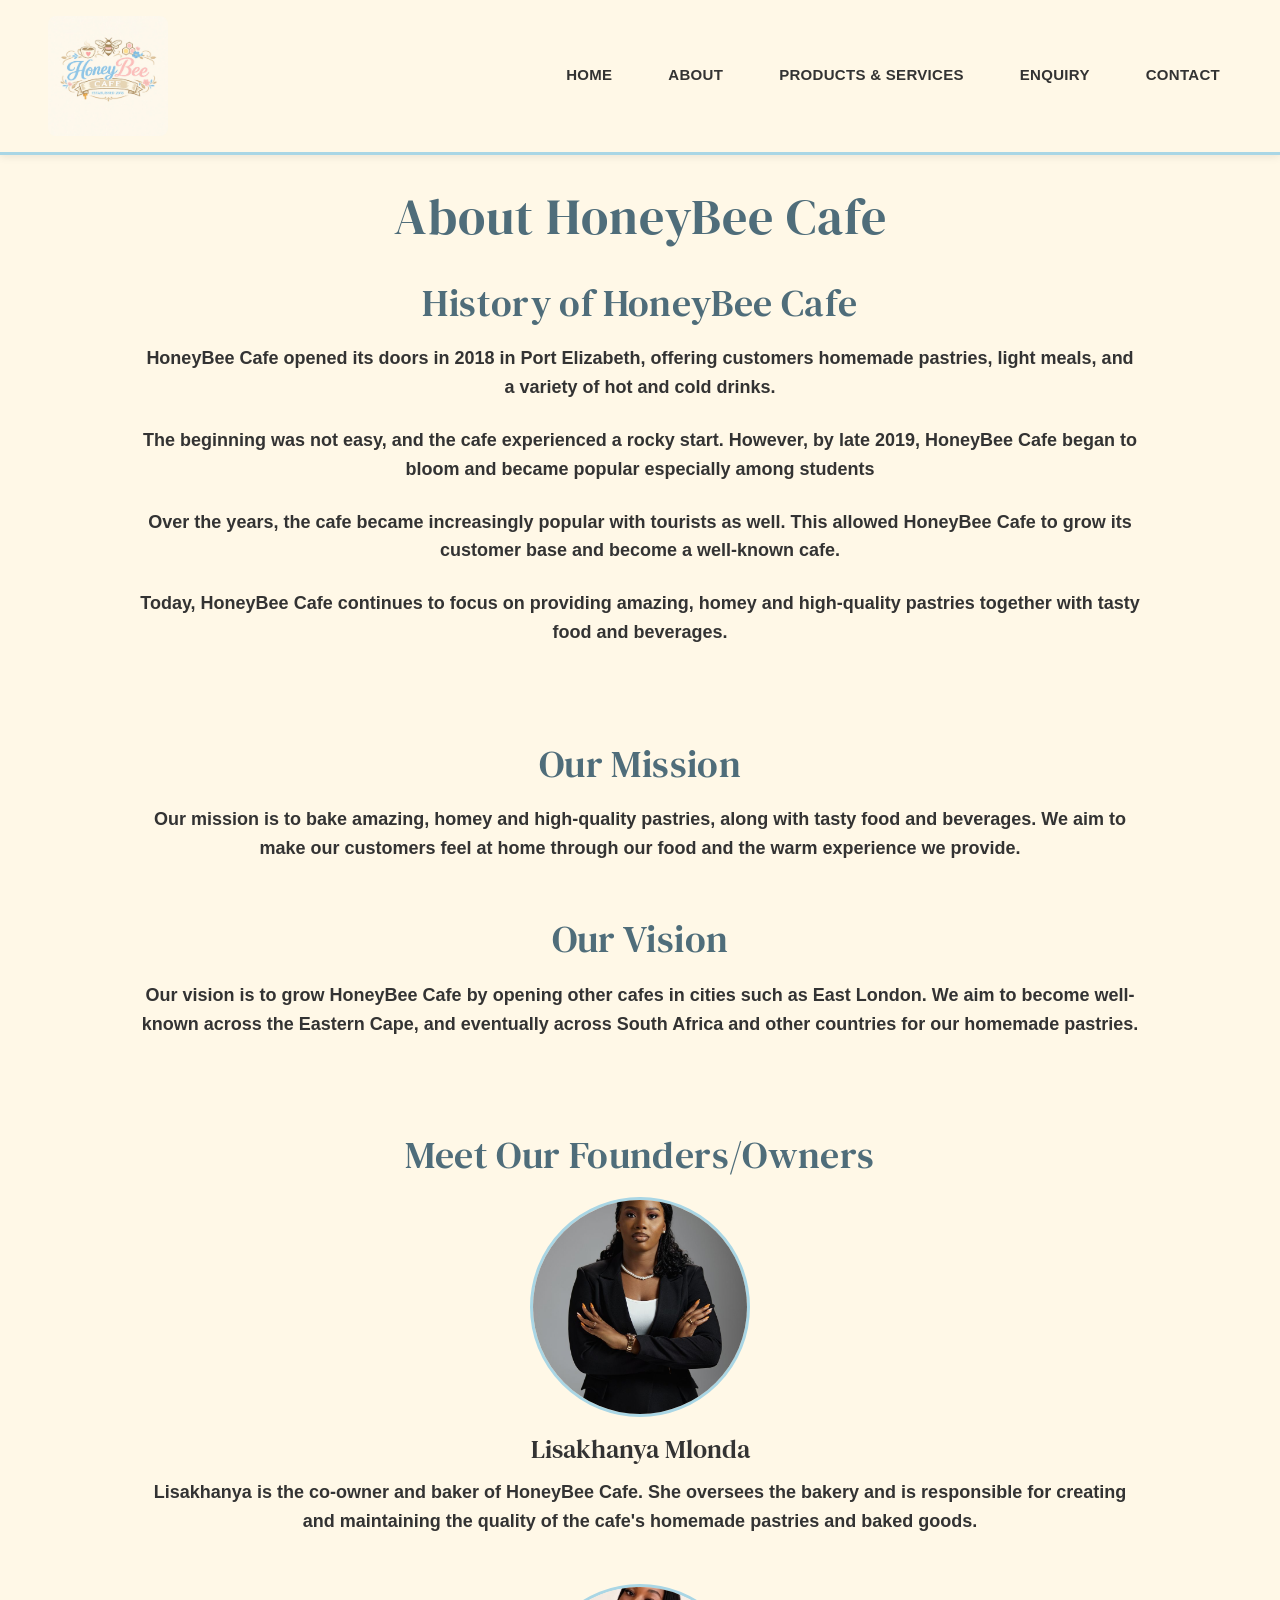
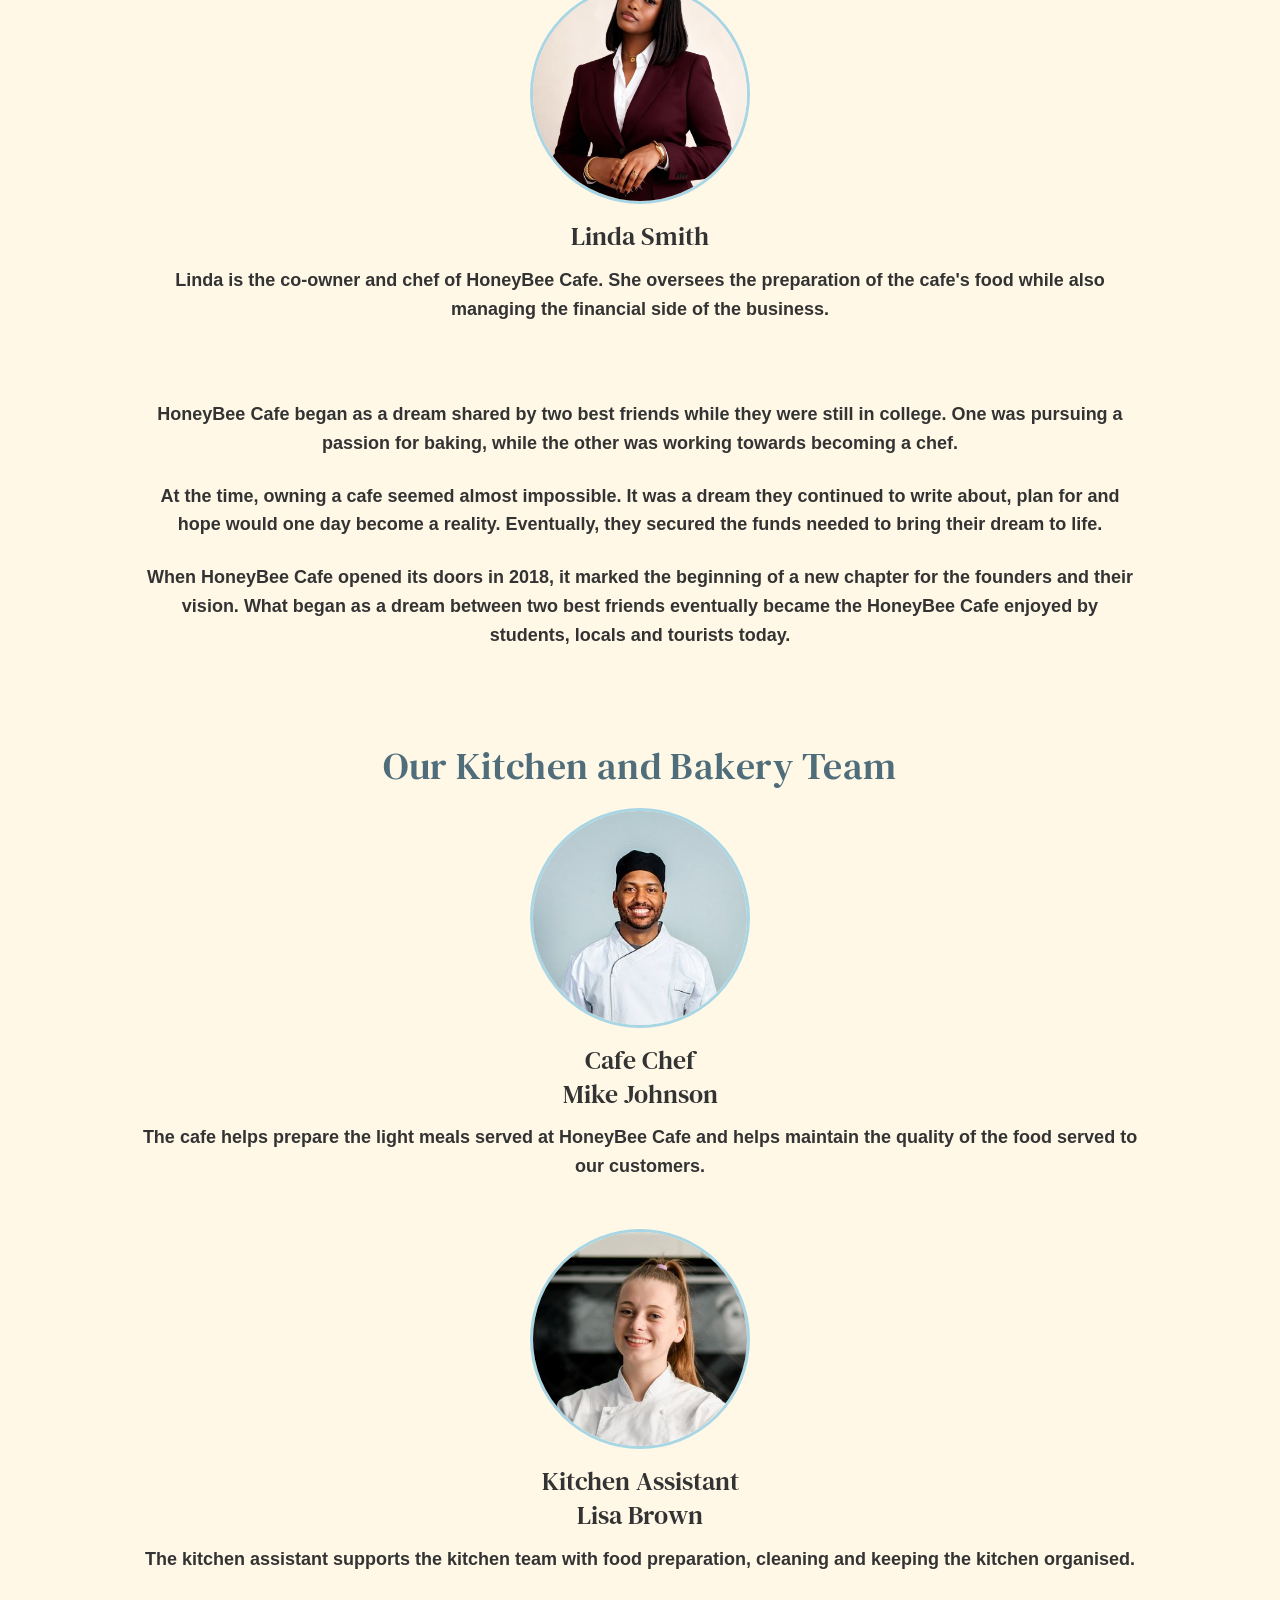
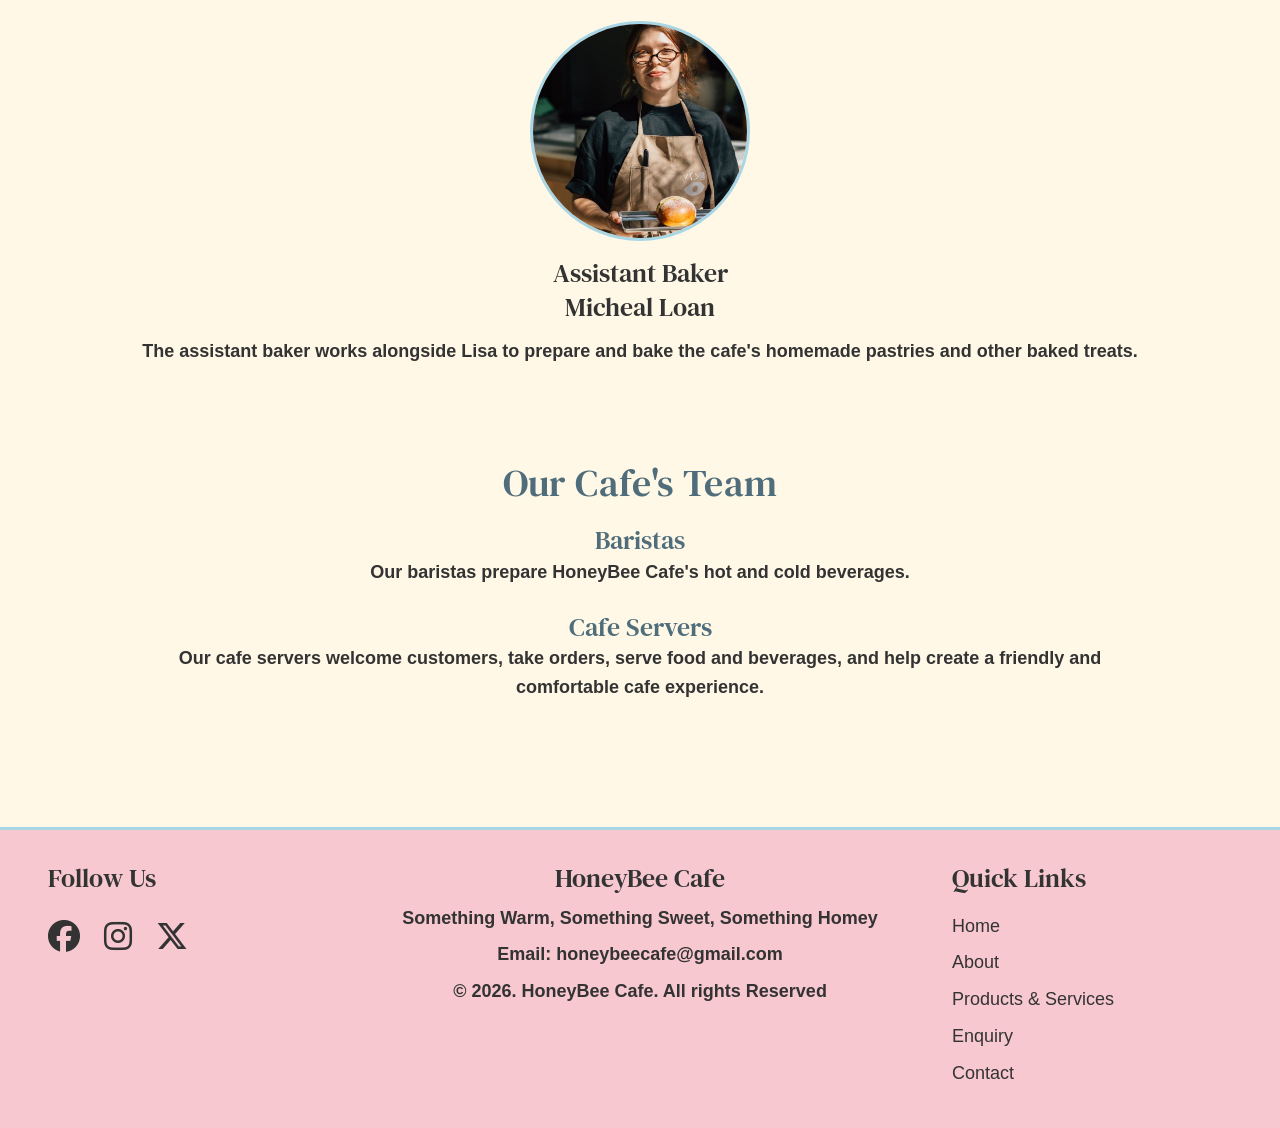
==== commit ad6d377c: "Updated the footer of the website" ====
--- a/pages/about.html
+++ b/pages/about.html
@@ -185,13 +185,10 @@
     </main>
     <br/>
     <!--Footer Section-->
-    <footer>
-        <h3>HoneyBee Cafe</h3>
-
-        <p>Something Warm, Something Sweet, Something Homey</p>
-        <p>Email: honeybeecafe@gmail.com</p>
-        <p>&copy; 2026. HoneyBee Cafe. All rights Reserved</p>
-
+<footer>
+
+    <!--Left side: Social Media-->
+    <div class="footer-social">
         <h3 class="follow">Follow Us</h3>
 
         <div class="social-icons">
@@ -210,6 +207,27 @@
                 <i class="fa-brands fa-x-twitter"></i>
             </a>
         </div>
-    </footer>
+    </div>
+
+    <!--Middle: HoneyBee Cafe information-->
+    <div class="footer-info">
+        <h3>HoneyBee Cafe</h3>
+
+        <p>Something Warm, Something Sweet, Something Homey</p>
+        <p>Email: honeybeecafe@gmail.com</p>
+        <p>&copy; 2026. HoneyBee Cafe. All rights Reserved</p>
+    </div>
+
+    <!--Right side: Quick Navigation Links-->
+    <div class="quick-links">
+        <h3>Quick Links</h3>
+
+        <a href="../index.html">Home</a>
+        <a href="./about.html">About</a>
+        <a href="./products&services.html">Products & Services</a>
+        <a href="./enquiry.html">Enquiry</a>
+        <a href="./contact.html">Contact</a>
+    </div>
+</footer>
 </body>
 </html>
--- a/assets/css/style.css
+++ b/assets/css/style.css
@@ -194,33 +194,65 @@
     margin-bottom: 4rem;
 }
 
-/* Welcome section */
-main > section:first-child {
-    text-align: center;
-}
-
-/* Adds space below the main heading */
-main > section:first-child h1 {
-    margin-bottom: 1rem;
-}
-
-/* Adds space below the second heading */
-main > section:first-child h2 {
+/* Home page hero section */
+/* Creates the main hero area */
+.hero {
+    width: 100%;
+    margin-bottom: 4rem;
+}
+
+/* Places the hero image and welcome text next to each other */
+.hero-top {
+    display: flex;
+    align-items: center;
+    gap: 4rem;
+}
+
+/* Controls the width of the hero image */
+.hero-image {
+    width: 60%;
+    margin-left: 1rem;
+}
+
+/* Makes the hero image square */
+.hero-image img {
+    width: 100%;
+    height: auto;
+    object-fit: contain;
+}
+
+/* Controls the welcome heading area */
+.hero-welcome {
+    width: 50%;
+    text-align: center;
+}
+
+/* Adds space underneath the main welcome heading */
+.hero-welcome h1 {
     margin-bottom: 1.5rem;
 }
 
-/* Controls the width of the welcome paragraph */
-main > section:first-child p {
-    max-width: 900px;
-    margin: 0 auto 2rem;
-}
-
-/* Hero image */
-main > section:first-child img {
-    width: 100%;
-    max-height: 550px;
-    object-fit: cover;
+/* Controls the slogan */
+.hero-welcome h2 {
+    margin-bottom: 0;
+}
+
+/* Places the welcome paragraph underneath the hero */
+.hero-paragraph {
+    width: 100%;
+    margin-top: 2rem;
+    text-align: center;
+}
+
+/* Keeps the welcome paragraph from becoming too wide */
+.hero-paragraph p {
+    max-width: 1000px;
     margin: 0 auto;
+}
+
+/* Centres the Explore Our Products & Services heading */
+main > section:nth-of-type(2) h3 {
+    text-align: center;
 }
 
 /* Cafe highlights */
@@ -284,6 +316,48 @@
 footer p {
     max-width: 900px;
     margin: 0.5rem auto;
+}
+
+/* Footer three-column layout */
+footer {
+    display: grid;
+    grid-template-columns: 1fr 2fr 1fr;
+    align-items: start;
+    gap: 2rem;
+    text-align: center;
+}
+
+/* Left side of the footer */
+.footer-social {
+    text-align: left;
+}
+
+/* Middle section of the footer */
+.footer-info {
+    text-align: center;
+}
+
+/* Right side of the footer */
+.quick-links {
+    text-align: left;
+}
+
+/* Quick Links heading */
+.quick-links h3 {
+    margin-bottom: 1rem;
+}
+
+/* Quick Links are displayed one underneath another */
+.quick-links a {
+    display: block;
+    margin-bottom: 0.5rem;
+    color: var(--dark-text);
+}
+
+/* Changes Quick Link colour when hovered */
+.quick-links a:hover {
+    color: #5B9BD5;
+    text-decoration: underline;
 }
 
 /* About page layout */
@@ -518,7 +592,10 @@
 footer {
     background-color: var(--baby-pink);
     border-top: 3px solid var(--baby-blue);
-}
+
+}
+
+
 
 footer h3 {
     color: var(--dark-text);
@@ -591,6 +668,24 @@
     section {
         margin-bottom: 3rem;
     }
+
+    /* Changes the Home hero to one column on smaller screens */
+    .hero-top {
+        flex-direction: column;
+        gap: 2rem;
+    }
+
+    /* Makes the hero image and text use the full width */
+    .hero-image,
+    .hero-welcome {
+        width: 100%;
+    }
+
+    /* Keeps the square hero image centred */
+    .hero-image img {
+        max-width: 500px;
+        margin: 0 auto;
+    }
 }
 
 /* Responsive design mobile */
@@ -707,6 +802,24 @@
         width: 100%;
         height: 350px;
         min-height: 300px;
+    }
+
+     /* Changes the footer to one column on small screens */
+    footer {
+        grid-template-columns: 1fr;
+        text-align: center;
+    }
+
+    /* Centres the footer sections on small screens */
+    .footer-social,
+    .footer-info,
+    .quick-links {
+        text-align: center;
+    }
+
+    /* Centres the social media icons */
+    .social-icons {
+        justify-content: center;
     }
 }
 
@@ -760,6 +873,37 @@
     margin-bottom: 2rem;
 }
 
+/* Makes the enquiry link look like a button */
+.enquiry-link a {
+    display: inline-block;
+    background-color: var(--baby-blue);
+    color: var(--dark-text);
+    border: 2px solid var(--baby-blue);
+    padding: 0.75rem 1.5rem;
+    font-family: Arial, sans-serif;
+    font-size: 0.9375rem;
+    font-weight: 600;
+    text-decoration: none;
+    cursor: pointer;
+}
+
+/* Changes the button colour when the mouse is over it */
+.enquiry-link a:hover {
+    background-color: var(--baby-pink);
+    border-color: var(--baby-pink);
+}
+
+/* Shows an outline when the link receives keyboard focus */
+.enquiry-link a:focus {
+    outline: 2px solid #5B9BD5;
+    outline-offset: 3px;
+}
+
+/* Slight movement when the button is clicked */
+.enquiry-link a:active {
+    transform: translateY(1px);
+}
+
 /* Slightly bolds paragraph text */
 p {
     text-align: center;
@@ -782,4 +926,54 @@
 input[type="submit"] {
     display: block;
     margin: 1rem auto;
-}+}
+
+/* Aligns the Follow Us section to the left */
+.social-icons {
+    text-align: left;
+    display: flex;
+    justify-content: flex-start;
+    align-items: center;
+    gap: 1.5rem;
+    margin-top: 1rem;
+}
+
+/* Makes the Follow Us heading left-aligned */
+.follow {
+    text-align: left;
+}
+
+/* Styles the social media icons */
+.social-icons a {
+    font-size: 2rem;
+    color: var(--dark-text);
+    transition: transform 0.2s ease, color 0.2s ease;
+}
+
+/* Icon hover effect */
+.social-icons a:hover {
+    color: #5B9BD5;
+    transform: scale(1.1);
+}
+
+/* Makes the entire Home page product card clickable */
+main > section:nth-of-type(2) td a {
+    display: block;
+    color: var(--dark-text);
+}
+
+/* Shows that the product card can be clicked */
+main > section:nth-of-type(2) td {
+    cursor: pointer;
+}
+
+/* Slightly enlarges the image when the card is hovered */
+main > section:nth-of-type(2) td:hover img {
+    transform: scale(1.05);
+}
+
+/* Smooth image hover effect */
+main > section:nth-of-type(2) td img {
+    transition: transform 0.3s ease;
+}
+
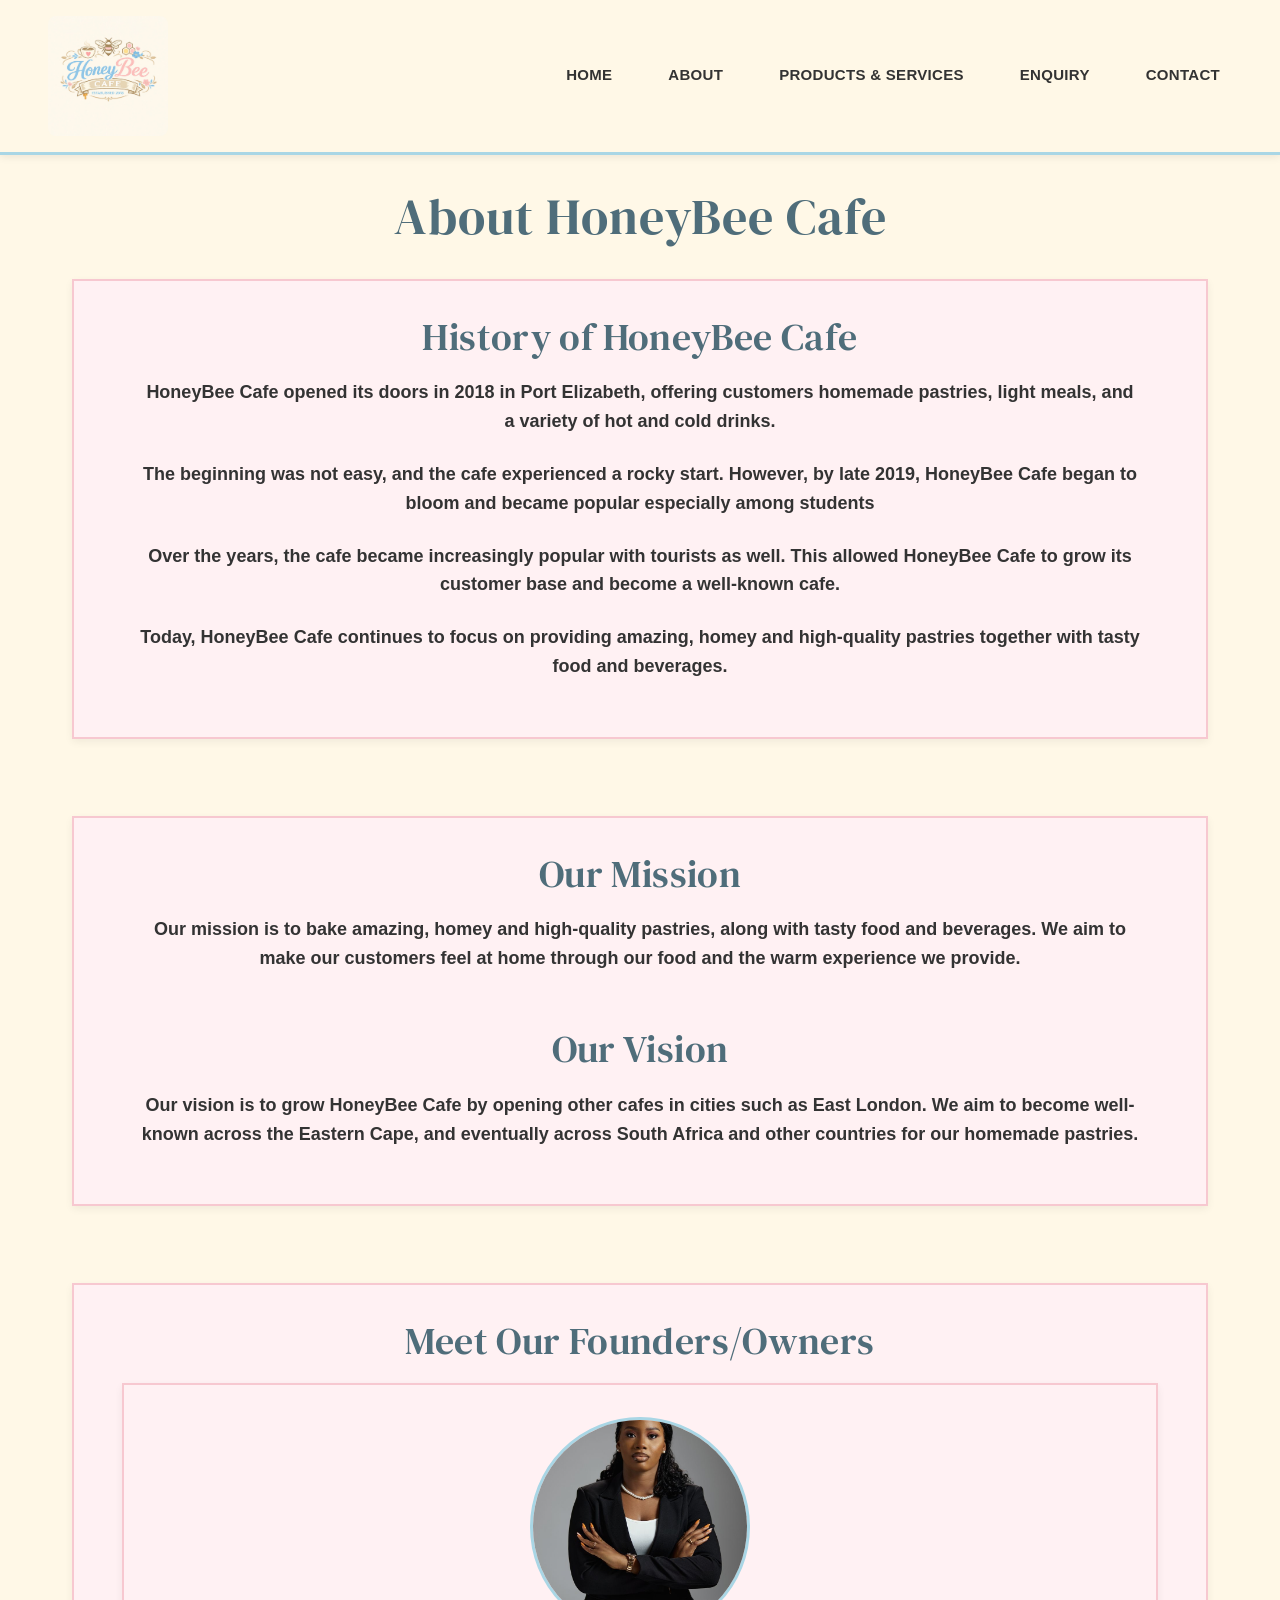
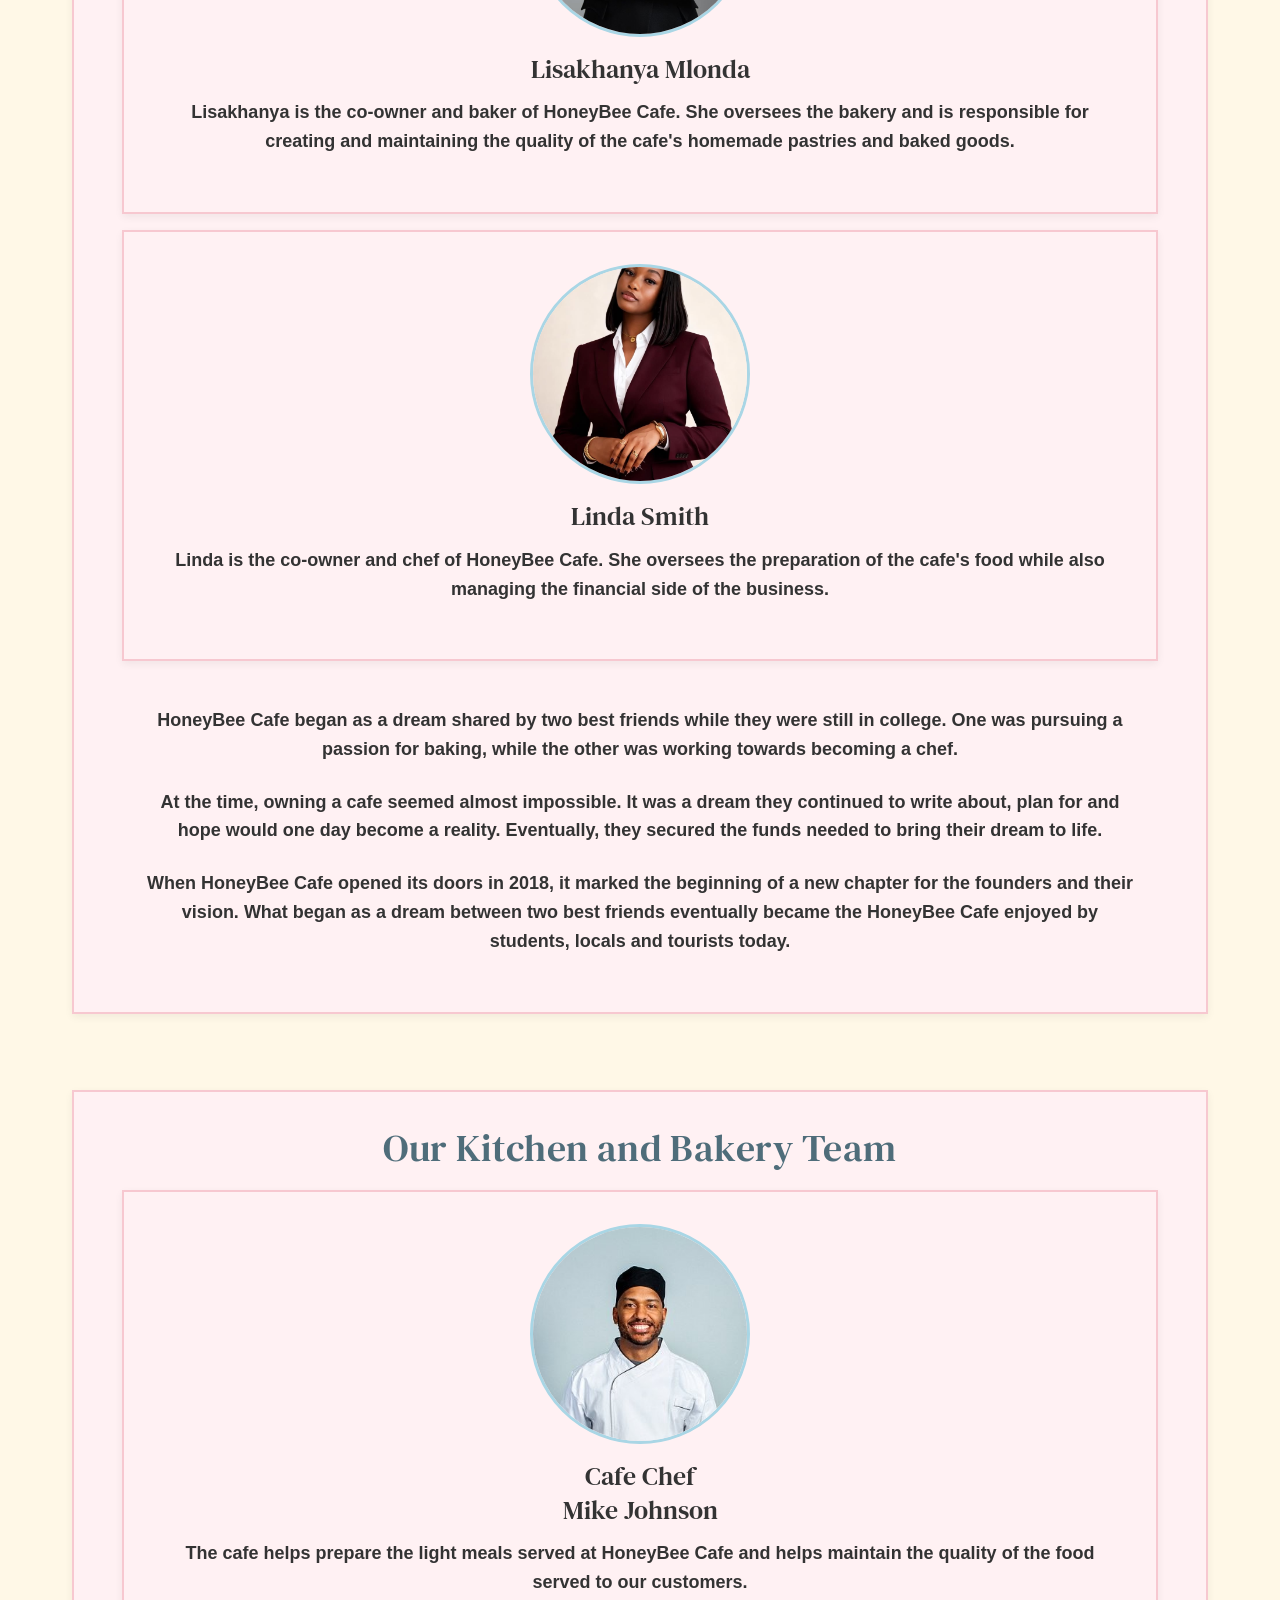
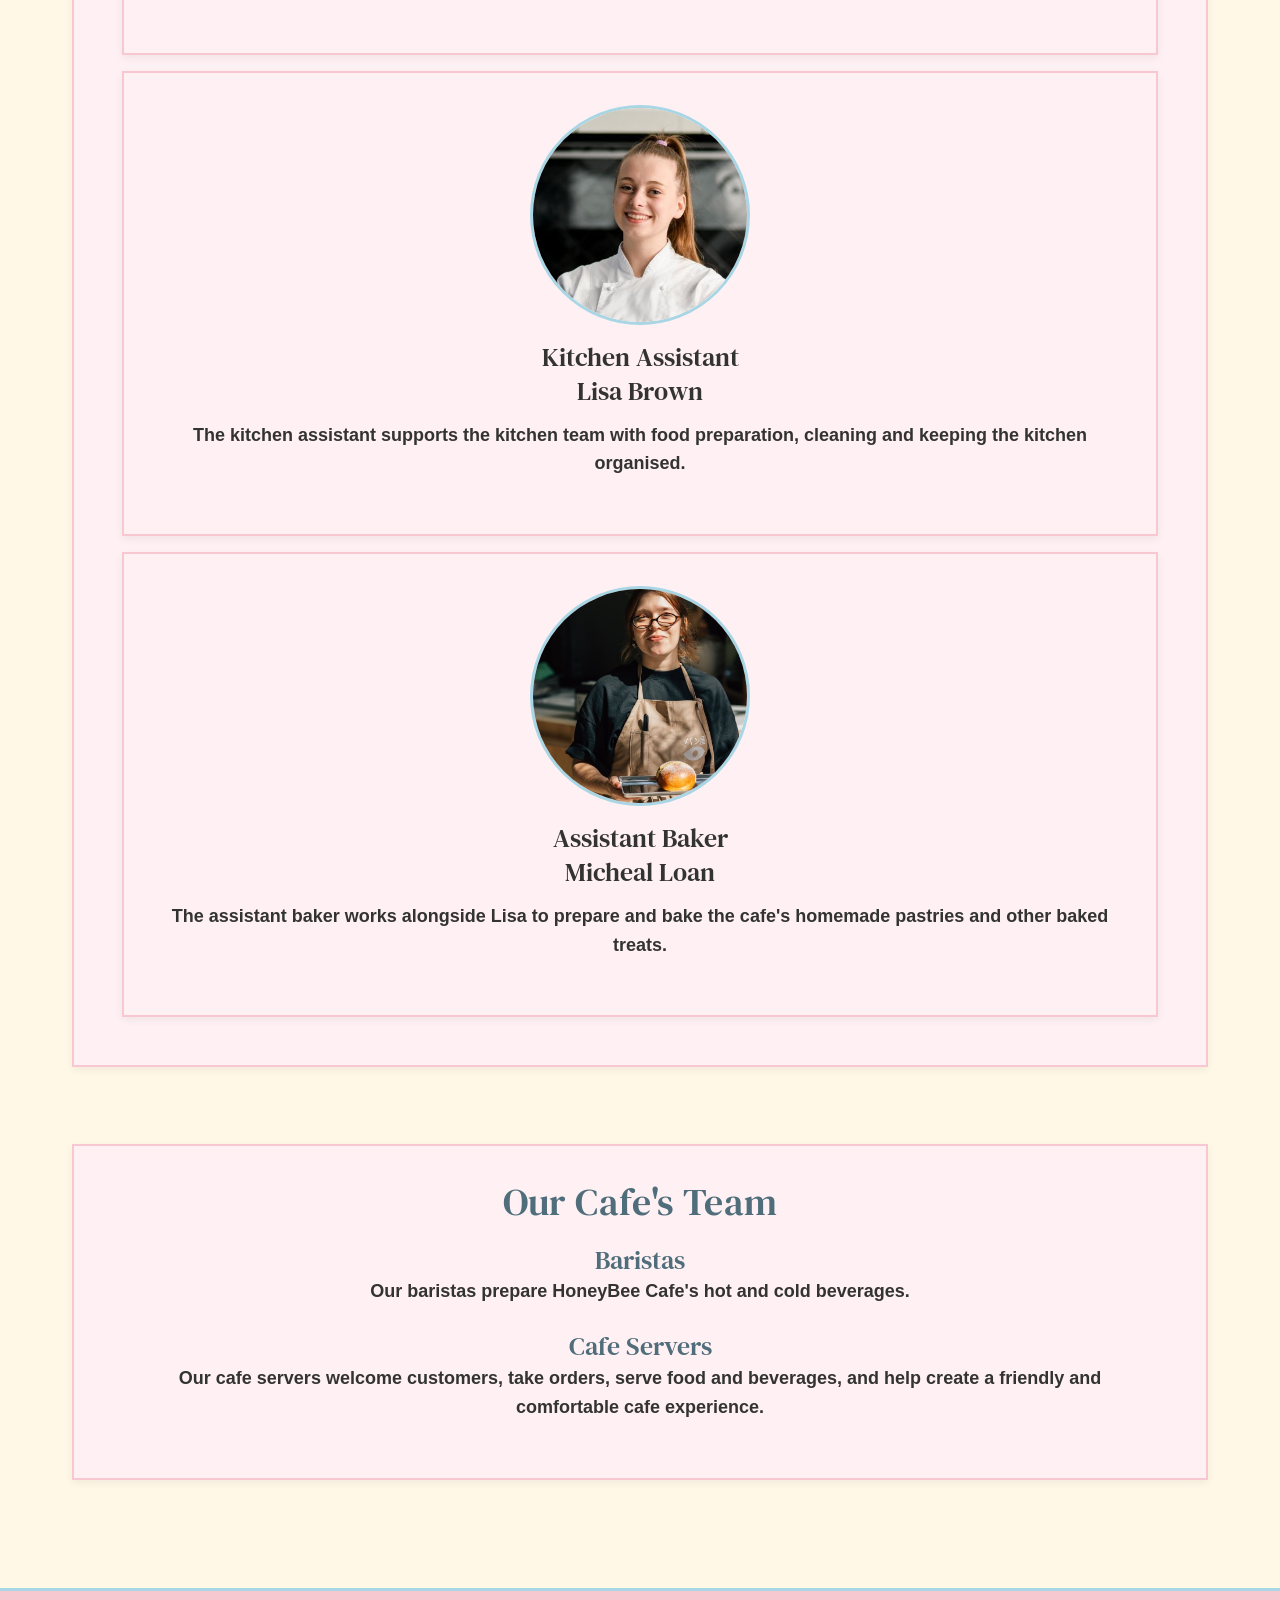
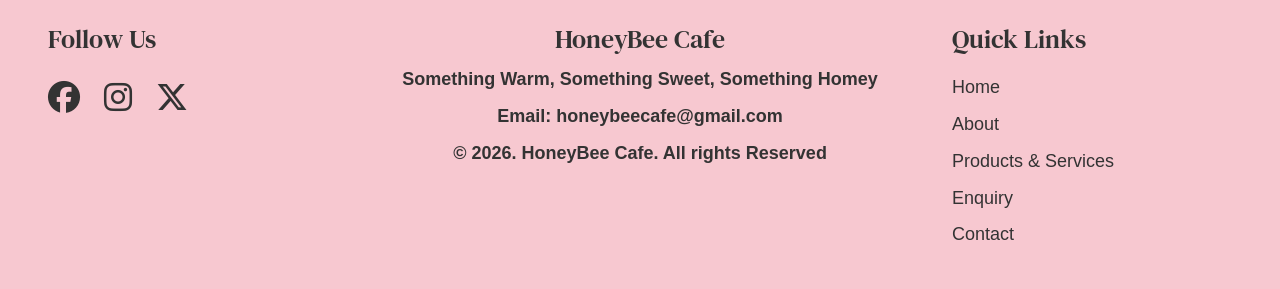
==== commit 1a70c4b6: "Added SEO meta descriptions" ====
--- a/pages/about.html
+++ b/pages/about.html
@@ -7,6 +7,9 @@
     <link rel="icon" type="image/jpeg" href="../assets/images/favicon.logo.jpeg">
     <link rel="stylesheet" href="https://cdnjs.cloudflare.com/ajax/libs/font-awesome/6.5.2/css/all.min.css">
     <title>ABOUT | HoneyBee Cafe</title>
+    <!-- SEO: Description of the About page -->
+<meta name="description"
+      content="Learn about HoneyBee Cafe, our history, dedicated team, mission and passion for serving homemade pastries, drinks and light meals.">
 </head>
 <body>
 <!--Header Section-->
--- a/assets/css/style.css
+++ b/assets/css/style.css
@@ -10,6 +10,7 @@
 :root {
     --baby-blue: #A9D6E5;
     --baby-pink: #F7C8D0;
+    --light-pink: #FFF1F3;
     --cream-white: #FFF8E7;
     --dark-text: #333333;
     --white: #FFFFFF;
@@ -361,6 +362,15 @@
 }
 
 /* About page layout */
+/* Creates soft information boxes on the About page */
+main section {
+    background-color: var(--light-pink);
+    border: 2px solid var(--baby-pink);
+    padding: 2rem;
+    margin: 0 1.5rem 3rem;
+    box-shadow: 0 3px 8px rgba(0, 0, 0, 0.06);
+}
+
 /* Centres the main About page heading */
 main > h1 {
     text-align: center;
@@ -453,9 +463,13 @@
     margin-bottom: 2rem;
 }
 
-/* Keeps the contact sections readable */
+/* Creates consistent information boxes */
 main section {
-    margin-bottom: 4rem;
+    background-color: var(--light-pink);
+    border: 2px solid var(--baby-pink);
+    padding: 2rem;
+    margin: 0 1.5rem 3rem;
+    box-shadow: 0 3px 8px rgba(0, 0, 0, 0.06);
 }
 
 /* Centres the section headings */
@@ -827,6 +841,16 @@
 .team-member {
     text-align: center;
     margin-bottom: 3rem;
+}
+
+/* Creates a separate card for each team member */
+.team-member {
+    text-align: center;
+    background-color: var(--light-pink);
+    border: 2px solid var(--baby-pink);
+    padding: 2rem;
+    margin: 1rem;
+    box-shadow: 0 3px 8px rgba(0, 0, 0, 0.06);
 }
 
 /* About page - makes team member pictures round */
@@ -977,3 +1001,325 @@
     transition: transform 0.3s ease;
 }
 
+/* HOME PAGE - CLICKABLE MENU CARDS */
+/* Styles only the three homepage menu cards */
+.home-menu-table td {
+    background-color: var(--cream-white);
+    border: 2px solid var(--baby-pink);
+    border-radius: 18px;
+    overflow: hidden;
+    transition: transform 0.3s ease, box-shadow 0.3s ease;
+}
+
+/* Makes the entire card a clickable link */
+.home-menu-card {
+    display: flex;
+    flex-direction: column;
+    align-items: center;
+    gap: 12px;
+    width: 100%;
+    height: 100%;
+    color: var(--dark-text);
+    text-decoration: none;
+    cursor: pointer;
+}
+
+/* Keeps the existing photographs neat */
+.home-menu-card img {
+    border-radius: 12px;
+    max-width: 100%;
+}
+
+/* Styles the category headings */
+.home-menu-card h3 {
+    color: var(--dark-text);
+    text-align: center;
+}
+
+/* Makes the View Menu text look like a button */
+.home-menu-button {
+    display: inline-block;
+    background-color: var(--baby-blue);
+    color: var(--dark-text);
+    padding: 12px 24px;
+    border-radius: 30px;
+    font-family: Arial, sans-serif;
+    font-size: 0.95rem;
+    font-weight: bold;
+    text-align: center;
+    box-shadow: 0 3px 7px rgba(0, 0, 0, 0.12);
+    transition: background-color 0.3s ease, transform 0.3s ease;
+}
+
+/* Lifts the card when the mouse moves over it */
+.home-menu-table td:hover {
+    transform: translateY(-7px);
+    box-shadow: 0 10px 20px rgba(0, 0, 0, 0.16);
+    border-color: var(--baby-blue);
+}
+
+/* Changes the button colour when hovering over the card */
+.home-menu-card:hover .home-menu-button {
+    background-color: var(--baby-pink);
+    transform: scale(1.05);
+}
+
+/* Shows keyboard users which card is selected */
+.home-menu-card:focus-visible {
+    outline: 3px solid #367C99;
+    outline-offset: 5px;
+    border-radius: 10px;
+}
+
+/* Gives feedback when a card is pressed */
+.home-menu-card:active .home-menu-button {
+    transform: scale(0.97);
+}
+
+/* Keeps the buttons comfortable to use on smaller screens */
+@media (max-width: 480px) {
+    .home-menu-button {
+        padding: 10px 20px;
+        font-size: 0.9rem;
+    }
+}
+
+/* Reduces movement for visitors who prefer fewer animations */
+@media (prefers-reduced-motion: reduce) {
+    .home-menu-table td,
+    .home-menu-button {
+        transition: none;
+    }
+}
+
+/* PART 3 - MENU IMAGE LIGHTBOX */
+/* Dark background displayed behind the enlarged image */
+.menu-lightbox {
+    position: fixed;
+    inset: 0;
+    z-index: 1000;
+    display: flex;
+    justify-content: center;
+    align-items: center;
+    padding: 25px;
+    background-color: rgba(0, 0, 0, 0.85);
+}
+
+/* Keeps the lightbox hidden until JavaScript opens it */
+.menu-lightbox[hidden] {
+    display: none;
+}
+
+/* Styles the enlarged menu photograph */
+#lightbox-image {
+    display: block;
+    max-width: 90%;
+    max-height: 85vh;
+    width: auto;
+    height: auto;
+    object-fit: contain;
+    border: 4px solid var(--baby-pink);
+    border-radius: 12px;
+    box-shadow: 0 8px 25px rgba(0, 0, 0, 0.3);
+}
+
+/* Close button in the top-right corner */
+.lightbox-close {
+    position: absolute;
+    top: 20px;
+    right: 30px;
+    border: none;
+    background-color: var(--baby-blue);
+    color: #333333;
+    font-size: 30px;
+    font-weight: bold;
+    width: 48px;
+    height: 48px;
+    border-radius: 50%;
+    cursor: pointer;
+}
+
+/* Changes the close button colour when hovered over */
+.lightbox-close:hover {
+    background-color: var(--baby-pink);
+}
+
+/* Shows a visible outline when using the keyboard */
+.lightbox-close:focus-visible {
+    outline: 3px solid white;
+    outline-offset: 4px;
+}
+
+/* Indicates that menu photographs can be clicked */
+.menu-photo-clickable {
+    cursor: zoom-in;
+}
+
+/* Slightly enlarges menu photographs when hovered over */
+.menu-photo-clickable:hover {
+    transform: scale(1.03);
+    transition: transform 0.2s ease;
+}
+
+/* Prevents the page from scrolling while the lightbox is open */
+body.lightbox-open {
+    overflow: hidden;
+}
+
+/* Adjusts the enlarged image and close button for mobile screens */
+@media (max-width: 480px) {
+    #lightbox-image {
+        max-width: 95%;
+        max-height: 75vh;
+    }
+
+    .lightbox-close {
+        top: 12px;
+        right: 12px;
+    }
+}
+
+/* PART 3 - FAQ ACCORDION */
+
+/* Main FAQ section */
+.faq-section {
+    width: 95%;
+    max-width: none;
+    margin: 40px auto;
+    padding: 20px 0;
+    box-sizing: border-box;
+}
+
+/* FAQ heading and introductory text */
+.faq-section h2,
+.faq-section > p {
+    text-align: center;
+}
+
+/* Each question and answer container */
+.faq-item {
+    margin-bottom: 12px;
+    border: 2px solid #F7C8D0;
+    border-radius: 12px;
+    overflow: hidden;
+    background-color: #FFF8E7;
+}
+
+/* Clickable question button */
+.faq-question {
+    display: flex;
+    justify-content: space-between;
+    align-items: center;
+    gap: 15px;
+    width: 100%;
+    padding: 16px 20px;
+    border: none;
+    background-color:#F7C8D0;
+    color: #333333;
+    font-family: Arial, sans-serif;
+    font-size: 16px;
+    font-weight: bold;
+    text-align: left;
+    cursor: pointer;
+}
+
+/* Changes the question colour on hover */
+.faq-question:hover {
+    background-color: var(--baby-blue);
+}
+
+/* Shows which question is selected by keyboard */
+.faq-question:focus-visible {
+    outline: 3px solid #eff2f3;
+    outline-offset: -3px;
+}
+
+/* Keeps FAQ buttons aligned and overrides general button centuring*/
+.faq-section .faq-question {
+    display: flex;
+    width: 100%;
+    margin: 0;
+    box-sizing: border-box;
+}
+
+/* Styles the expanded answer */
+.faq-answer {
+    padding: 16px 20px;
+    line-height: 1.6;
+}
+
+/* Keeps collapsed answers hidden */
+.faq-answer[hidden] {
+    display: none;
+}
+
+/* Plus and minus symbol */
+.faq-icon {
+    font-size: 24px;
+    font-weight: bold;
+    flex-shrink: 0;
+}
+
+/* Adjusts spacing on smaller screens */
+@media (max-width: 480px) {
+    .faq-section {
+        padding: 12px;
+    }
+
+    .faq-question {
+        padding: 14px;
+        font-size: 14px;
+    }
+}
+
+/* Part 3 - Menu Search and Filtering */
+/* Centres the search area above the menu */
+.menu-search {
+    width: 90%;
+    max-width: 550px;
+    margin: 30px auto 40px;
+    text-align: center;
+}
+
+/* Styles the search label */
+.menu-search label {
+    display: block;
+    margin-bottom: 12px;
+    font-weight: bold;
+    font-size: 18px;
+    color: #333333;
+}
+
+/* Styles the menu search input */
+#menu-search-input {
+    display: block;
+    width: 100%;
+    padding: 14px;
+    border: 2px solid #F7C8D0;
+    border-radius: 12px;
+    background-color: #FFF8E7;
+    color: #333333;
+    font-family: Arial, sans-serif;
+    font-size: 16px;
+    box-sizing: border-box;
+}
+
+/* Highlights the search input when selected */
+#menu-search-input:focus {
+    outline: 2px solid #A9D6E5;
+    outline-offset: 2px;
+}
+
+/* Styles the search results message */
+#menu-search-status {
+    margin-top: 12px;
+    font-size: 14px;
+    color: #333333;
+}
+
+/* Ensures JavaScript can hide non-matching products */
+#drinks [hidden],
+#light-meals [hidden],
+#pastries [hidden] {
+    display: none !important;
+}
